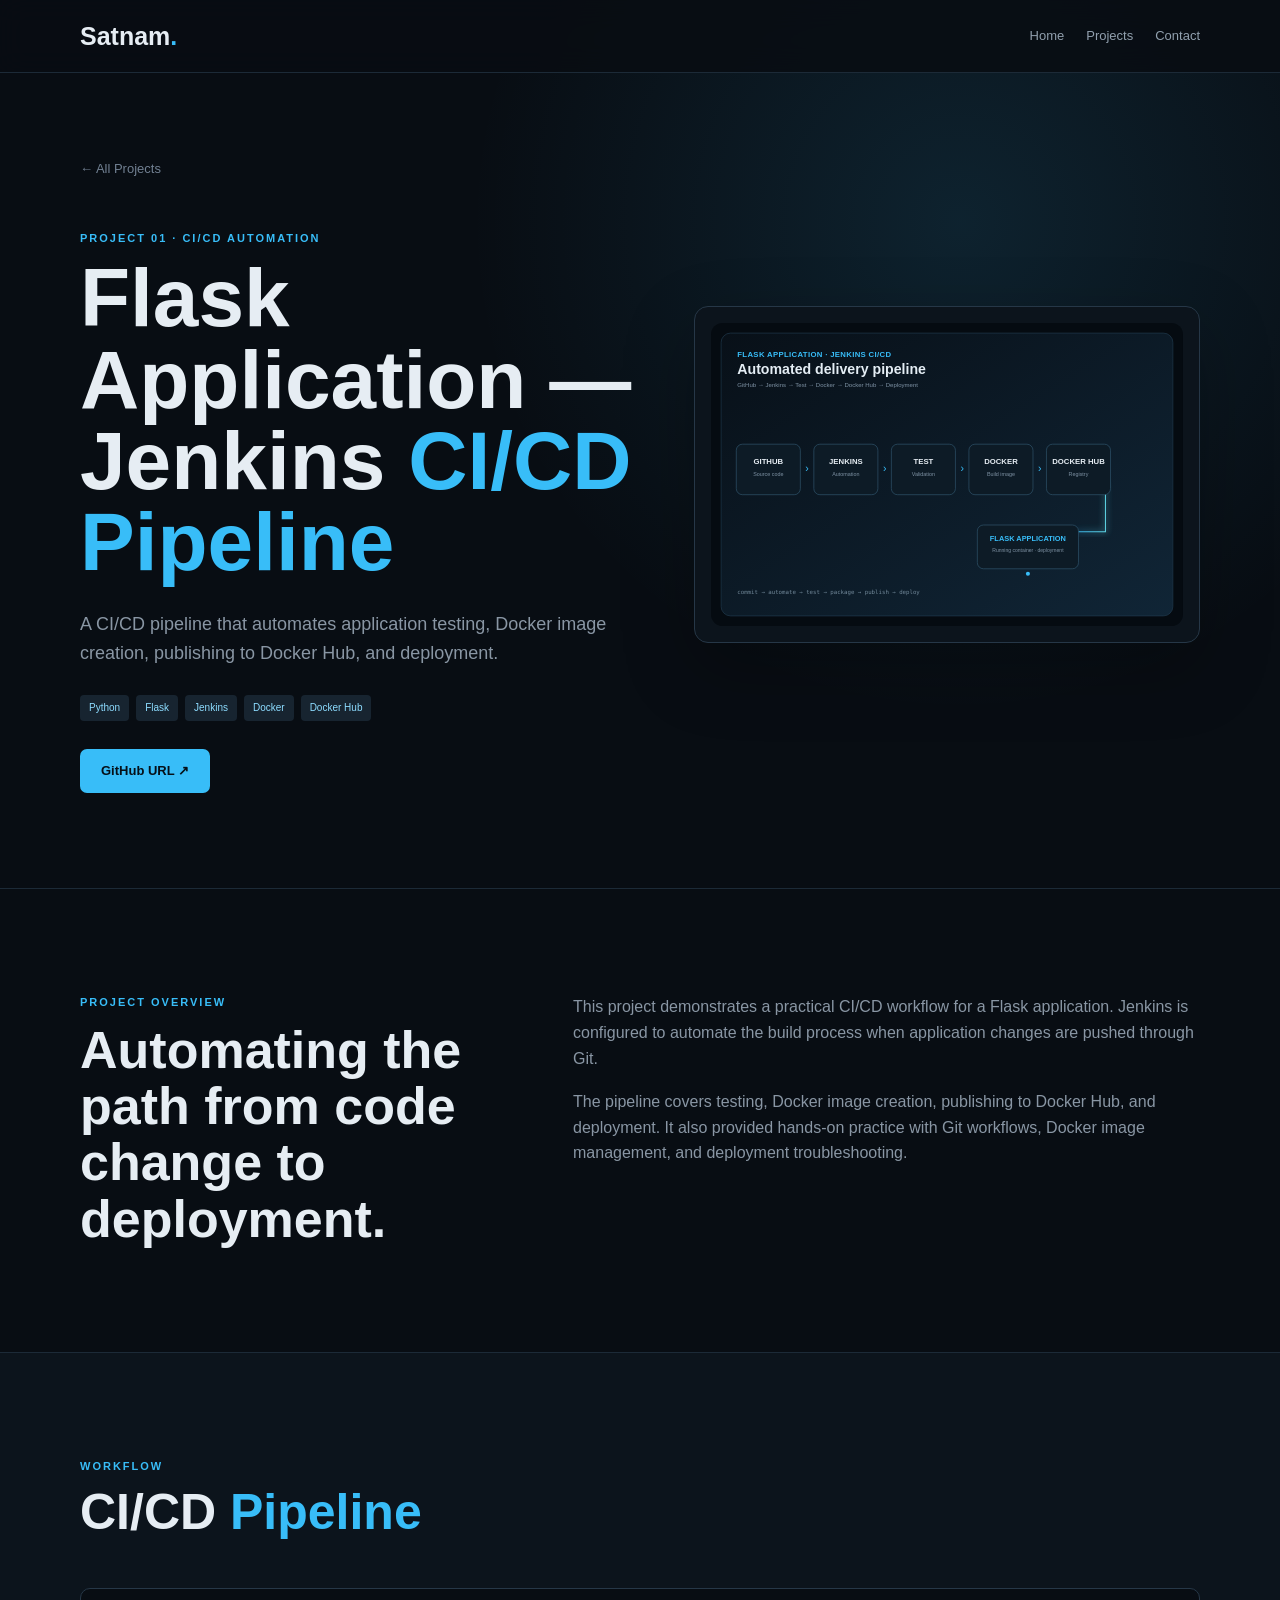
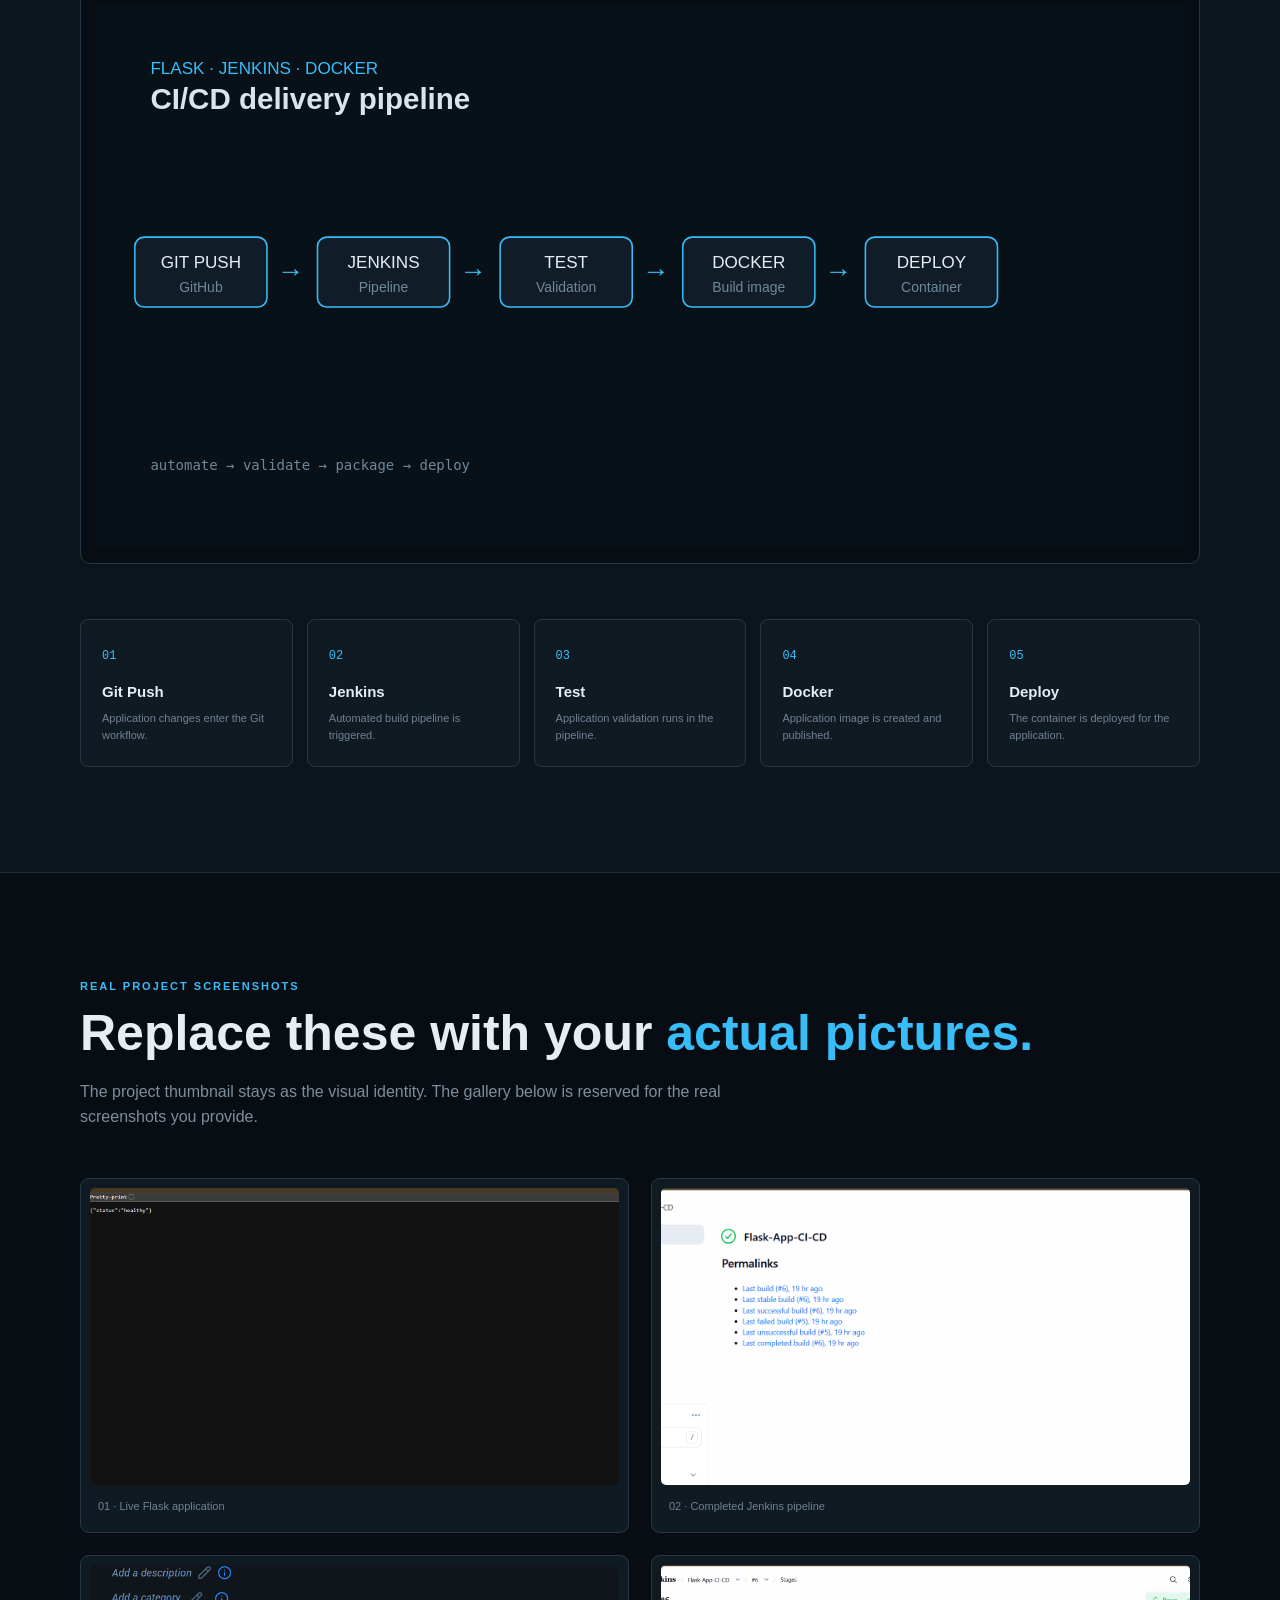
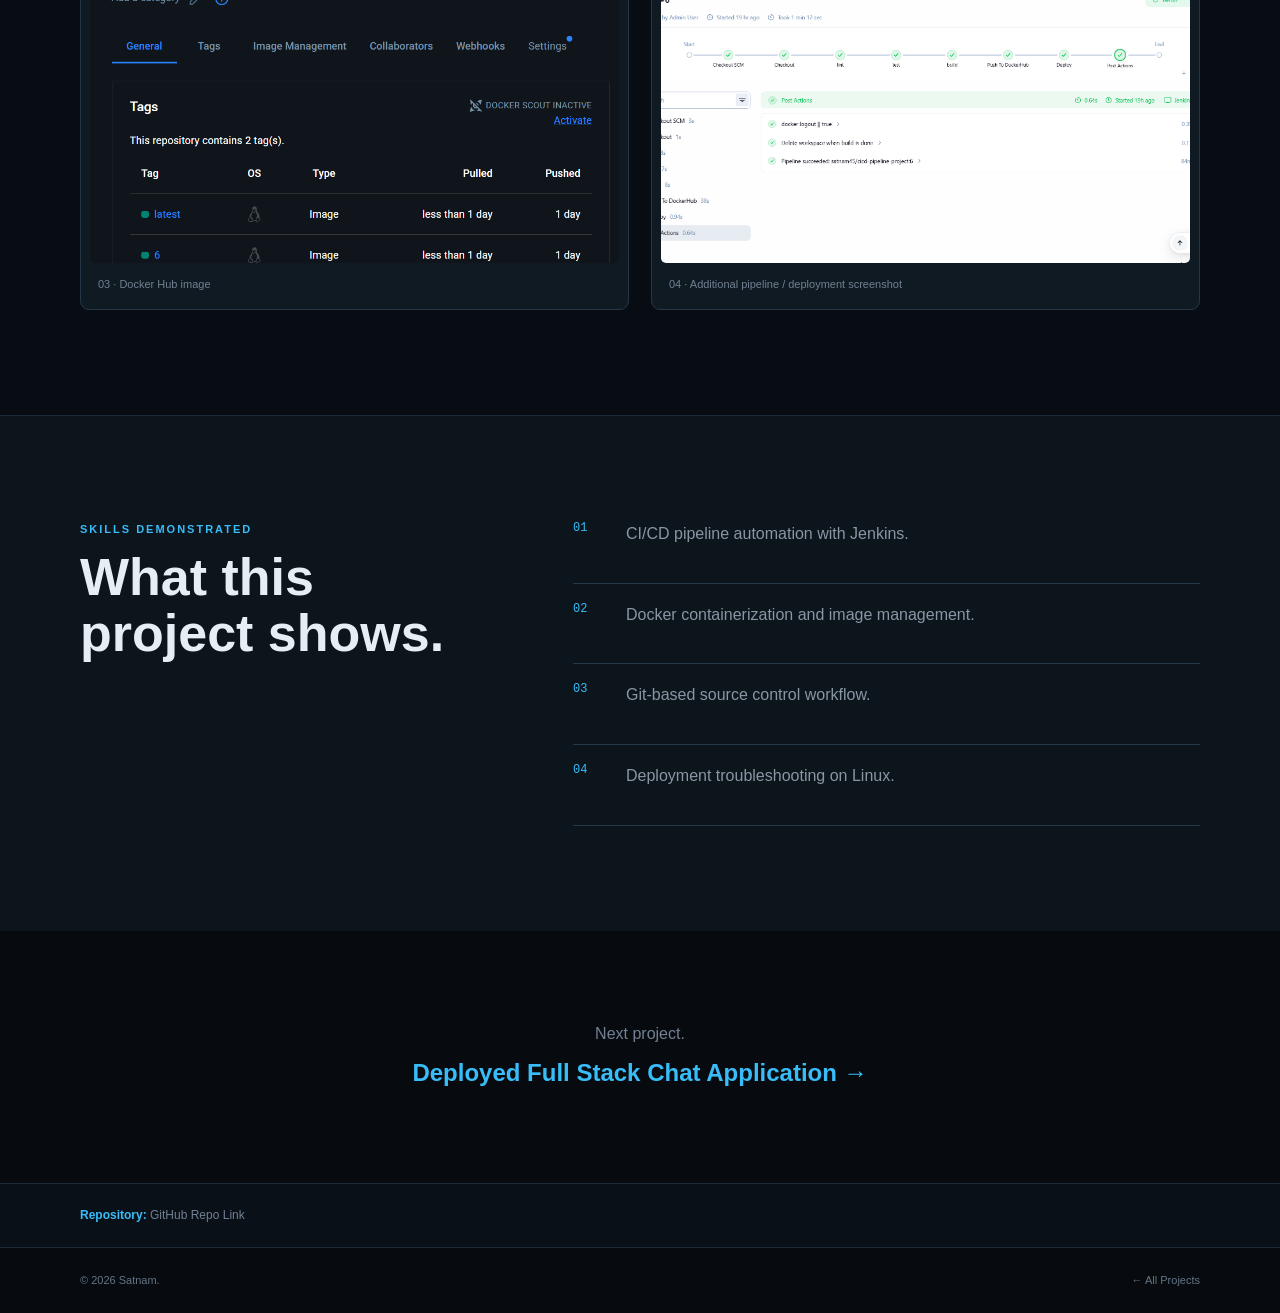
==== projects/flask-jenkins-cicd.html @ 2a692511 "updating Portfolio" ====
<!DOCTYPE html>
<html lang="en"><head><meta charset="UTF-8"><meta name="viewport" content="width=device-width, initial-scale=1.0"><meta name="description" content="Flask Application Jenkins CI/CD Pipeline case study by Satnam."><title>Flask Jenkins CI/CD | Satnam</title><link rel="stylesheet" href="../style.css"><link rel="stylesheet" href="../projects.css"></head>
<body>
<header class="navbar"><div class="container nav-container"><a href="../index.html" class="logo">Satnam<span>.</span></a><nav class="nav-links"><a href="../index.html">Home</a><a href="../projects.html">Projects</a><a href="../index.html#contact">Contact</a></nav><button class="menu-btn" id="menuBtn">☰</button></div></header>
<main>
<section class="project-detail-hero"><div class="container project-hero-grid"><div><a href="../projects.html" class="back-projects">← All Projects</a><p class="project-label">PROJECT 01 · CI/CD AUTOMATION</p><h1>Flask Application — Jenkins <span>CI/CD Pipeline</span></h1><p class="project-detail-intro">A CI/CD pipeline that automates application testing, Docker image creation, publishing to Docker Hub, and deployment.</p><div class="showcase-stack"><span>Python</span><span>Flask</span><span>Jenkins</span><span>Docker</span><span>Docker Hub</span></div><div class="project-actions"><a href="https://github.com/satnamgrover/flask-jenkins-cicd-pipeline.git" class="btn btn-primary">GitHub URL ↗</a></div></div><div class="detail-thumbnail"><img src="../assets/projects/flask-cicd/thumbnail.svg" alt="Flask Jenkins CI/CD project thumbnail"></div></div></section>
<section class="project-detail-section"><div class="container"><div class="detail-grid"><div><p class="section-label">PROJECT OVERVIEW</p><h2>Automating the path from code change to deployment.</h2></div><div><p>This project demonstrates a practical CI/CD workflow for a Flask application. Jenkins is configured to automate the build process when application changes are pushed through Git.</p><p>The pipeline covers testing, Docker image creation, publishing to Docker Hub, and deployment. It also provided hands-on practice with Git workflows, Docker image management, and deployment troubleshooting.</p></div></div></div></section>
<section class="project-detail-section section-dark"><div class="container"><div class="section-heading"><p class="section-label">WORKFLOW</p><h2>CI/CD <span>Pipeline</span></h2></div><div class="architecture-image"><img src="../assets/projects/flask-cicd/pipeline.svg" alt="Flask Jenkins CI/CD pipeline"></div><div class="workflow"><div><strong>01</strong><h3>Git Push</h3><p>Application changes enter the Git workflow.</p></div><div><strong>02</strong><h3>Jenkins</h3><p>Automated build pipeline is triggered.</p></div><div><strong>03</strong><h3>Test</h3><p>Application validation runs in the pipeline.</p></div><div><strong>04</strong><h3>Docker</h3><p>Application image is created and published.</p></div><div><strong>05</strong><h3>Deploy</h3><p>The container is deployed for the application.</p></div></div></div></section>
<section class="project-detail-section"><div class="container"><div class="section-heading"><p class="section-label">REAL PROJECT SCREENSHOTS</p><h2>Replace these with your <span>actual pictures.</span></h2><p class="section-intro">The project thumbnail stays as the visual identity. The gallery below is reserved for the real screenshots you provide.</p></div><div class="project-gallery"><figure><img src="../assets/projects/flask-cicd/Applicatoin.png" alt="Flask application screenshot placeholder"><figcaption>01 · Live Flask application</figcaption></figure><figure><img src="../assets/projects/flask-cicd/jenkins.png" alt="Jenkins pipeline screenshot placeholder"><figcaption>02 · Completed Jenkins pipeline</figcaption></figure><figure><img src="../assets/projects/flask-cicd/Docker.png" alt="Docker Hub screenshot placeholder"><figcaption>03 · Docker Hub image</figcaption></figure><figure><img src="../assets/projects/flask-cicd/pic.png" alt="Flask CI/CD screenshot placeholder"><figcaption>04 · Additional pipeline / deployment screenshot</figcaption></figure></div></div></section>
<section class="project-detail-section section-dark"><div class="container"><div class="detail-grid"><div><p class="section-label">SKILLS DEMONSTRATED</p><h2>What this project shows.</h2></div><div class="learning-list"><div><span>01</span><p>CI/CD pipeline automation with Jenkins.</p></div><div><span>02</span><p>Docker containerization and image management.</p></div><div><span>03</span><p>Git-based source control workflow.</p></div><div><span>04</span><p>Deployment troubleshooting on Linux.</p></div></div></div></div></section>
<section class="project-next"><div class="container"><p>Next project.</p><a href="full-stack-chat-kubernetes.html">Deployed Full Stack Chat Application →</a></div></section>
<section id="repository" class="repo-note"><div class="container"><strong>Repository:</strong><a href="https://github.com/satnamgrover/flask-jenkins-cicd-pipeline.git"> GitHub Repo Link</a></div></section>
</main><footer><div class="container footer-content"><p>© 2026 Satnam.</p><a href="../projects.html">← All Projects</a></div></footer><script src="../script.js"></script></body></html>
---- style.css ----
*{margin:0;padding:0;box-sizing:border-box}html{scroll-behavior:smooth}body{font-family:Inter,Arial,Helvetica,sans-serif;background:#080d13;color:#e6edf3;line-height:1.6}a{text-decoration:none;color:inherit}.container{width:min(1120px,90%);margin:auto}.navbar{position:fixed;top:0;left:0;width:100%;z-index:1000;background:rgba(8,13,19,.88);backdrop-filter:blur(14px);border-bottom:1px solid #1c2a37}.nav-container{height:72px;display:flex;align-items:center;justify-content:space-between}.logo{font-size:25px;font-weight:800}.logo span,.section-heading h2 span,.hero h1 span,.contact-content h2 span{color:#38bdf8}.nav-links{display:flex;gap:22px}.nav-links a{color:#91a0ae;font-size:13px;transition:.25s}.nav-links a:hover{color:#38bdf8}.menu-btn{display:none;border:0;background:none;color:#fff;font-size:24px}.hero{min-height:100vh;display:flex;align-items:center;padding-top:100px;background:radial-gradient(circle at 80% 20%,rgba(56,189,248,.11),transparent 35%)}.hero-container{display:grid;grid-template-columns:1.1fr .9fr;gap:70px;align-items:center}.eyebrow{display:inline-flex;align-items:center;gap:8px;color:#38bdf8;font-size:13px;font-weight:700;margin-bottom:18px}.status-dot{width:8px;height:8px;background:#22c55e;border-radius:50%;box-shadow:0 0 12px #22c55e}.hero h1{font-size:clamp(48px,7vw,78px);line-height:1.03;margin-bottom:8px}.hero h2{font-size:clamp(25px,4vw,38px);color:#aab5c0;margin-bottom:18px}.hero-description{max-width:620px;color:#8996a4;font-size:17px;margin-bottom:28px}.hero-buttons{display:flex;gap:12px;flex-wrap:wrap}.btn{display:inline-block;padding:12px 21px;border-radius:7px;font-size:13px;font-weight:700;transition:.25s}.btn-primary{background:#38bdf8;color:#061018}.btn-primary:hover{transform:translateY(-2px);box-shadow:0 10px 30px rgba(56,189,248,.2)}.btn-secondary{border:1px solid #334455;color:#e6edf3}.btn-secondary:hover{border-color:#38bdf8;color:#38bdf8}.social-links,.contact-links{display:flex;gap:20px;margin-top:24px}.social-links a,.contact-links a{color:#788897;font-size:13px}.social-links a:hover,.contact-links a:hover{color:#38bdf8}.terminal{background:#0c141c;border:1px solid #263747;border-radius:10px;overflow:hidden;box-shadow:0 25px 70px rgba(0,0,0,.35)}.terminal-header{height:44px;display:flex;align-items:center;padding:0 14px;border-bottom:1px solid #263747}.terminal-dots{display:flex;gap:6px;margin-right:16px}.terminal-dots i{width:9px;height:9px;border-radius:50%;background:#536474}.terminal-header small{color:#718092}.terminal-body{padding:24px;font:13px/1.8 "Courier New",monospace}.terminal-body b{color:#4ade80}.muted{color:#8a99a8}.success{color:#4ade80}.cursor{display:inline-block;width:7px;height:14px;background:#38bdf8;vertical-align:middle;animation:blink 1s infinite}@keyframes blink{50%{opacity:0}}.section{padding:105px 0}.section-dark{background:#0c141c}.section-heading{margin-bottom:48px}.section-label,.project-label{color:#38bdf8;font-size:11px;font-weight:800;letter-spacing:2px;margin-bottom:10px}.section-heading h2{font-size:clamp(32px,5vw,50px);line-height:1.1}.section-intro{max-width:720px;color:#7f8d9b;margin-top:18px}.about-content{display:grid;grid-template-columns:250px 1fr;gap:65px;align-items:center}.profile-placeholder{width:210px;height:210px;border-radius:50%;display:flex;align-items:center;justify-content:center;background:#101b25;border:1px solid #2a3b4b;color:#38bdf8;font-size:50px;font-weight:800}.about-text{max-width:720px}.about-text p{color:#8b99a7;margin-bottom:18px}.skills-grid{display:grid;grid-template-columns:repeat(5,1fr);gap:14px}.skill-card{padding:23px 17px;background:#101a23;border:1px solid #263747;border-radius:9px;transition:.25s}.skill-card:hover{transform:translateY(-5px);border-color:#38bdf8}.skill-icon{font-size:25px;margin-bottom:13px}.skill-card h3{font-size:16px;margin-bottom:7px}.skill-card p{font-size:12px;color:#7f8d9b}.pipeline{display:flex;align-items:center;justify-content:center;gap:10px;overflow-x:auto;padding:15px 0 30px}.pipeline-step{min-width:125px;padding:22px 14px;text-align:center;background:#101a23;border:1px solid #263747;border-radius:9px}.pipeline-step strong{display:block;color:#38bdf8;font:12px monospace;margin-bottom:8px}.pipeline-step h3{font-size:15px}.pipeline-step p{font-size:11px;color:#718092}.pipeline>b{color:#38bdf8}.architecture{max-width:900px;margin:auto}.architecture-layer{display:grid;grid-template-columns:48px 1fr auto;gap:22px;align-items:center;padding:23px;background:#101a23;border:1px solid #263747;border-radius:9px;transition:.25s}.architecture-layer:hover{border-color:#38bdf8}.architecture-layer>strong{width:40px;height:40px;display:flex;align-items:center;justify-content:center;border-radius:50%;background:#132333;color:#38bdf8;font-size:12px}.architecture-layer h3{font-size:16px}.architecture-layer p{font-size:12px;color:#718092}.chips,.project-tags,.showcase-stack{display:flex;gap:7px;flex-wrap:wrap}.chips span,.project-tags span,.showcase-stack span{padding:5px 9px;background:#172430;border-radius:4px;color:#8ddcff;font-size:10px}.architecture-line{height:25px;width:2px;margin:auto;background:#263747}.featured-projects{display:grid;gap:28px}.featured-project{display:grid;grid-template-columns:1.05fr .95fr;gap:40px;align-items:center;padding:25px;background:#0d161f;border:1px solid #263747;border-radius:12px;transition:.25s}.featured-project:hover{border-color:#38bdf8}.project-visual{position:relative;display:block;overflow:hidden;border-radius:8px;border:1px solid #263747;background:#080d13}.project-visual img{display:block;width:100%;aspect-ratio:16/9;object-fit:cover;transition:.4s}.featured-project:hover .project-visual img{transform:scale(1.025)}.visual-cta{position:absolute;right:14px;bottom:14px;padding:7px 10px;background:rgba(8,13,19,.85);border:1px solid #33495a;border-radius:5px;color:#8ddcff;font-size:10px}.featured-project-content h3{font-size:30px;line-height:1.15;margin:8px 0 14px}.featured-project-content>p:not(.project-label){color:#8996a4;margin-bottom:20px}.project-tags{margin-bottom:24px}.project-view-btn{display:inline-flex;gap:9px;color:#38bdf8;font-size:13px;font-weight:800}.project-view-btn:hover{gap:14px}.center{text-align:center;margin-top:38px}.education-card{display:flex;align-items:center;gap:28px;padding:28px;background:#101a23;border:1px solid #263747;border-radius:9px}.education-year{color:#38bdf8;font:700 18px monospace;min-width:80px}.education-card h3{margin-bottom:6px}.education-card p{color:#8996a4}.contact-section{text-align:center}.contact-content{max-width:720px}.contact-content{margin:auto}.contact-content h2{font-size:clamp(40px,6vw,60px);margin-bottom:18px}.contact-content>p:not(.section-label){color:#8996a4;margin-bottom:28px}.contact-links{justify-content:center}footer{border-top:1px solid #1c2a37;background:#070b10;padding:24px 0}.footer-content{display:flex;justify-content:space-between;align-items:center}.footer-content p,.footer-content a{color:#647484;font-size:11px}.footer-content a:hover{color:#38bdf8}.reveal{animation:rise .8s ease both}@keyframes rise{from{opacity:0;transform:translateY(18px)}to{opacity:1;transform:none}}@media(max-width:1000px){.hero-container{grid-template-columns:1fr}.hero-terminal{max-width:720px}.skills-grid{grid-template-columns:repeat(3,1fr)}.featured-project{grid-template-columns:1fr}.architecture-layer{grid-template-columns:45px 1fr}.chips{grid-column:2}.chips span{font-size:9px}}@media(max-width:700px){.nav-links{display:none;position:absolute;top:72px;left:0;width:100%;flex-direction:column;background:#080d13;border-bottom:1px solid #1c2a37}.nav-links.active{display:flex}.nav-links a{padding:13px 5%;border-bottom:1px solid #1c2a37}.menu-btn{display:block}.hero{padding-top:125px}.skills-grid{grid-template-columns:repeat(2,1fr)}.about-content{grid-template-columns:1fr}.profile-placeholder{width:175px;height:175px}.pipeline{justify-content:flex-start}.pipeline>b{display:none}.pipeline-step{min-width:120px}.architecture-layer{grid-template-columns:1fr}.chips{grid-column:auto}.education-card{flex-direction:column;align-items:flex-start}.contact-links{flex-direction:column;gap:10px}.footer-content{flex-direction:column;gap:8px;text-align:center}}@media(max-width:450px){.skills-grid{grid-template-columns:1fr}.hero-buttons{flex-direction:column}.hero-buttons .btn{text-align:center}}
---- projects.css ----
.projects-hero{min-height:62vh;display:flex;align-items:center;padding-top:110px;background:radial-gradient(circle at 70% 25%,rgba(56,189,248,.11),transparent 40%)}.projects-hero h1{max-width:900px;font-size:clamp(45px,7vw,78px);line-height:1.03;margin:12px 0 22px}.projects-hero h1 span{color:#38bdf8}.projects-hero p:not(.section-label){max-width:760px;color:#8996a4;font-size:17px}.projects-list{padding:70px 0}.project-showcase{position:relative;display:grid;grid-template-columns:1fr 1fr;gap:65px;align-items:center;padding:80px 0;border-top:1px solid #1c2a37}.project-showcase:last-child{border-bottom:1px solid #1c2a37}.showcase-number{position:absolute;top:18px;left:0;color:#182632;font-size:80px;font-weight:900;line-height:1}.showcase-content{position:relative;z-index:2}.showcase-content h2{font-size:clamp(32px,4vw,50px);line-height:1.08;margin:10px 0 17px}.showcase-description{color:#8996a4;max-width:590px;margin-bottom:22px}.showcase-stack{display:flex;gap:7px;flex-wrap:wrap;margin-bottom:27px}.showcase-stack span,.project-tags span{padding:5px 9px;background:#172430;border-radius:4px;color:#8ddcff;font-size:10px}.project-view-btn{display:inline-flex;gap:9px;color:#38bdf8;font-size:13px;font-weight:800}.project-view-btn:hover{gap:14px}.showcase-visual{position:relative;min-height:350px;display:flex;align-items:center;justify-content:center;padding:25px;background:#0c141c;border:1px solid #263747;border-radius:12px;overflow:hidden}.showcase-visual img{width:100%;display:block;border-radius:7px;transition:.4s}.showcase-visual:hover{border-color:#38bdf8}.showcase-visual:hover img{transform:scale(1.025)}.visual-cta{position:absolute;right:16px;bottom:16px;padding:7px 10px;background:rgba(8,13,19,.9);border:1px solid #33495a;border-radius:5px;color:#8ddcff;font-size:10px}.project-detail-hero{padding:155px 0 95px;background:radial-gradient(circle at 75% 25%,rgba(56,189,248,.12),transparent 42%)}.project-hero-grid{display:grid;grid-template-columns:1.05fr .95fr;gap:55px;align-items:center}.back-projects{display:inline-block;margin-bottom:50px;color:#718092;font-size:13px}.back-projects:hover{color:#38bdf8}.project-detail-hero h1{max-width:1000px;font-size:clamp(45px,7vw,82px);line-height:.99;margin:10px 0 28px}.project-detail-hero h1 span{color:#38bdf8}.project-detail-intro{max-width:760px;color:#8996a4;font-size:18px;margin-bottom:27px}.project-actions{margin-top:28px}.detail-thumbnail{padding:16px;background:#0c141c;border:1px solid #263747;border-radius:14px;box-shadow:0 25px 70px rgba(0,0,0,.25)}.detail-thumbnail img{display:block;width:100%;border-radius:8px}.project-detail-section{padding:105px 0;border-top:1px solid #1c2a37}.detail-grid{display:grid;grid-template-columns:.8fr 1.2fr;gap:75px;align-items:start}.detail-grid h2{font-size:clamp(31px,5vw,52px);line-height:1.08}.detail-grid>div:last-child p{color:#8996a4;margin-bottom:18px}.architecture-image{padding:15px;background:#080d13;border:1px solid #263747;border-radius:10px;margin-bottom:55px}.architecture-image img{display:block;width:100%;border-radius:6px}.workflow{display:grid;grid-template-columns:repeat(5,1fr);gap:14px}.workflow>div{padding:21px;background:#101a23;border:1px solid #263747;border-radius:8px}.workflow strong{color:#38bdf8;font:12px monospace}.workflow h3{font-size:15px;margin:13px 0 6px}.workflow p{color:#718092;font-size:11px}.project-gallery{display:grid;grid-template-columns:repeat(2,1fr);gap:22px}.project-gallery figure{margin:0;padding:9px;background:#101a23;border:1px solid #263747;border-radius:9px;transition:.25s}.project-gallery figure:hover{border-color:#38bdf8;transform:translateY(-4px)}.project-gallery img{display:block;width:100%;aspect-ratio:16/9;object-fit:cover;background:#080d13;border-radius:5px}.project-gallery figcaption{padding:13px 8px 7px;color:#718092;font-size:11px}.learning-list{display:flex;flex-direction:column;gap:18px}.learning-list>div{display:grid;grid-template-columns:40px 1fr;gap:13px;padding-bottom:18px;border-bottom:1px solid #263747}.learning-list span{color:#38bdf8;font:12px monospace}.learning-list p{color:#8996a4;margin:0}.repo-note{padding:22px 0;background:#091018;border-top:1px solid #1c2a37}.repo-note .container{color:#718092;font-size:12px}.repo-note strong{color:#38bdf8}.project-next{padding:90px 0;text-align:center;background:#070b10}.project-next p{color:#718092;margin-bottom:8px}.project-next a{color:#38bdf8;font-size:24px;font-weight:800}.project-next a:hover{color:#7dd3fc}@media(max-width:1000px){.project-hero-grid,.project-showcase,.detail-grid{grid-template-columns:1fr}.detail-thumbnail{max-width:760px}.workflow{grid-template-columns:repeat(2,1fr)}}@media(max-width:600px){.project-detail-hero{padding-top:130px}.project-gallery{grid-template-columns:1fr}.workflow{grid-template-columns:1fr}.project-detail-hero h1{font-size:49px}.showcase-visual{min-height:auto}}
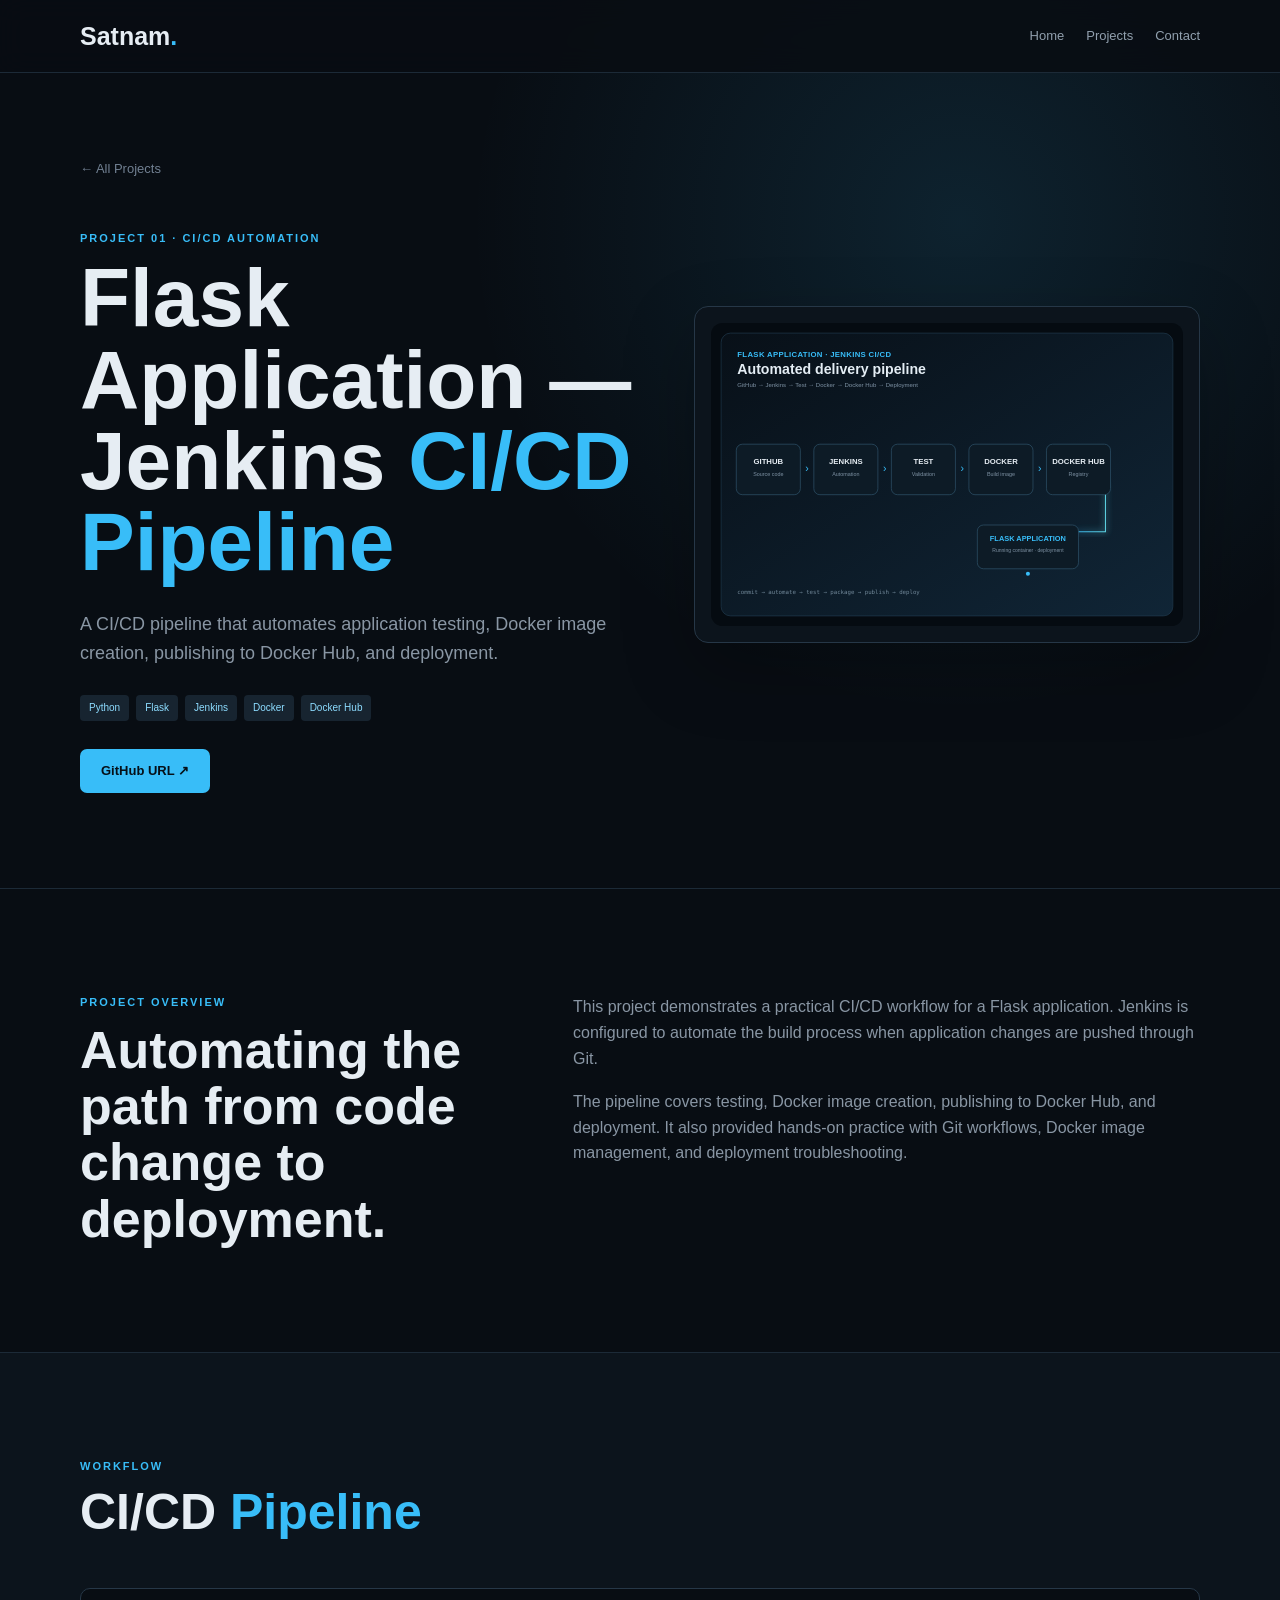
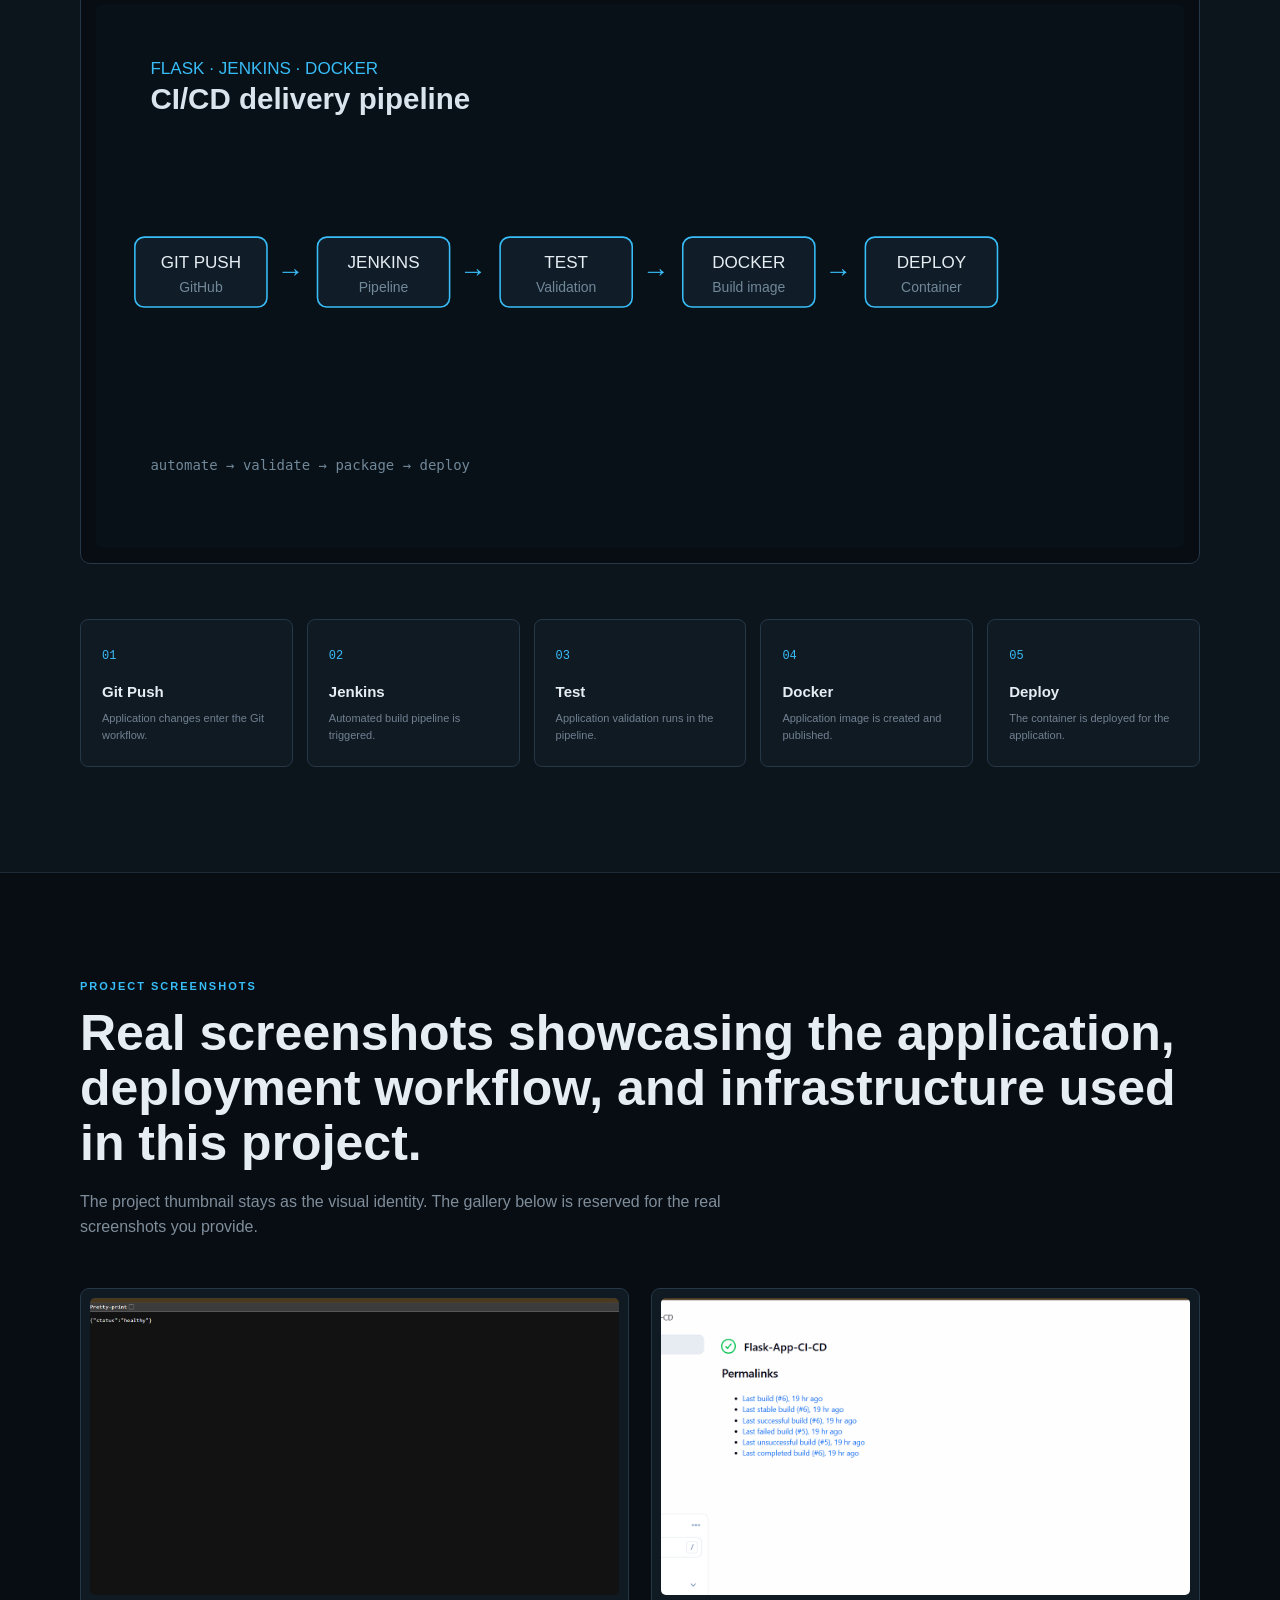
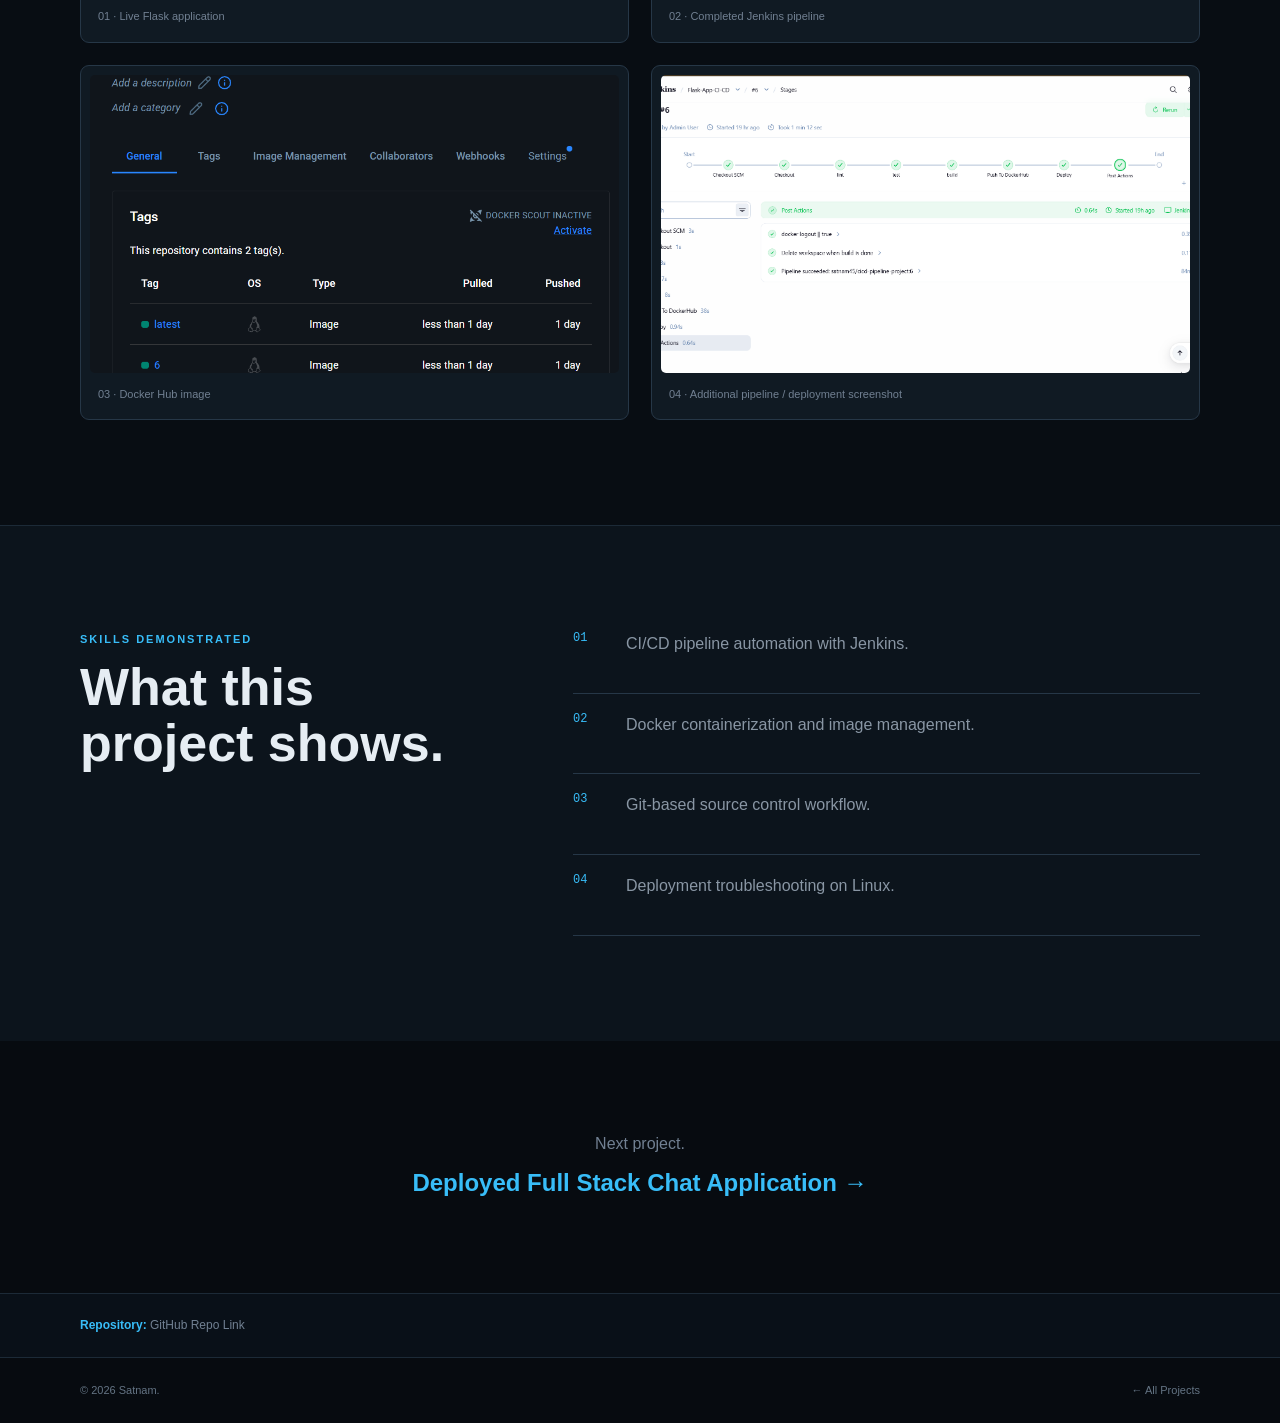
==== commit 29f613e2: "Revise project details and add screenshots section Updated project details and added real screenshot" ====
--- a/projects/flask-jenkins-cicd.html
+++ b/projects/flask-jenkins-cicd.html
@@ -6,7 +6,7 @@
 <section class="project-detail-hero"><div class="container project-hero-grid"><div><a href="../projects.html" class="back-projects">← All Projects</a><p class="project-label">PROJECT 01 · CI/CD AUTOMATION</p><h1>Flask Application — Jenkins <span>CI/CD Pipeline</span></h1><p class="project-detail-intro">A CI/CD pipeline that automates application testing, Docker image creation, publishing to Docker Hub, and deployment.</p><div class="showcase-stack"><span>Python</span><span>Flask</span><span>Jenkins</span><span>Docker</span><span>Docker Hub</span></div><div class="project-actions"><a href="https://github.com/satnamgrover/flask-jenkins-cicd-pipeline.git" class="btn btn-primary">GitHub URL ↗</a></div></div><div class="detail-thumbnail"><img src="../assets/projects/flask-cicd/thumbnail.svg" alt="Flask Jenkins CI/CD project thumbnail"></div></div></section>
 <section class="project-detail-section"><div class="container"><div class="detail-grid"><div><p class="section-label">PROJECT OVERVIEW</p><h2>Automating the path from code change to deployment.</h2></div><div><p>This project demonstrates a practical CI/CD workflow for a Flask application. Jenkins is configured to automate the build process when application changes are pushed through Git.</p><p>The pipeline covers testing, Docker image creation, publishing to Docker Hub, and deployment. It also provided hands-on practice with Git workflows, Docker image management, and deployment troubleshooting.</p></div></div></div></section>
 <section class="project-detail-section section-dark"><div class="container"><div class="section-heading"><p class="section-label">WORKFLOW</p><h2>CI/CD <span>Pipeline</span></h2></div><div class="architecture-image"><img src="../assets/projects/flask-cicd/pipeline.svg" alt="Flask Jenkins CI/CD pipeline"></div><div class="workflow"><div><strong>01</strong><h3>Git Push</h3><p>Application changes enter the Git workflow.</p></div><div><strong>02</strong><h3>Jenkins</h3><p>Automated build pipeline is triggered.</p></div><div><strong>03</strong><h3>Test</h3><p>Application validation runs in the pipeline.</p></div><div><strong>04</strong><h3>Docker</h3><p>Application image is created and published.</p></div><div><strong>05</strong><h3>Deploy</h3><p>The container is deployed for the application.</p></div></div></div></section>
-<section class="project-detail-section"><div class="container"><div class="section-heading"><p class="section-label">REAL PROJECT SCREENSHOTS</p><h2>Replace these with your <span>actual pictures.</span></h2><p class="section-intro">The project thumbnail stays as the visual identity. The gallery below is reserved for the real screenshots you provide.</p></div><div class="project-gallery"><figure><img src="../assets/projects/flask-cicd/Applicatoin.png" alt="Flask application screenshot placeholder"><figcaption>01 · Live Flask application</figcaption></figure><figure><img src="../assets/projects/flask-cicd/jenkins.png" alt="Jenkins pipeline screenshot placeholder"><figcaption>02 · Completed Jenkins pipeline</figcaption></figure><figure><img src="../assets/projects/flask-cicd/Docker.png" alt="Docker Hub screenshot placeholder"><figcaption>03 · Docker Hub image</figcaption></figure><figure><img src="../assets/projects/flask-cicd/pic.png" alt="Flask CI/CD screenshot placeholder"><figcaption>04 · Additional pipeline / deployment screenshot</figcaption></figure></div></div></section>
+<section class="project-detail-section"><div class="container"><div class="section-heading"><p class="section-label">PROJECT SCREENSHOTS</p><h2>Real screenshots showcasing the application, deployment workflow, and infrastructure used in this project.</h2><p class="section-intro">The project thumbnail stays as the visual identity. The gallery below is reserved for the real screenshots you provide.</p></div><div class="project-gallery"><figure><img src="../assets/projects/flask-cicd/Applicatoin.png" alt="Flask application screenshot placeholder"><figcaption>01 · Live Flask application</figcaption></figure><figure><img src="../assets/projects/flask-cicd/jenkins.png" alt="Jenkins pipeline screenshot placeholder"><figcaption>02 · Completed Jenkins pipeline</figcaption></figure><figure><img src="../assets/projects/flask-cicd/Docker.png" alt="Docker Hub screenshot placeholder"><figcaption>03 · Docker Hub image</figcaption></figure><figure><img src="../assets/projects/flask-cicd/pic.png" alt="Flask CI/CD screenshot placeholder"><figcaption>04 · Additional pipeline / deployment screenshot</figcaption></figure></div></div></section>
 <section class="project-detail-section section-dark"><div class="container"><div class="detail-grid"><div><p class="section-label">SKILLS DEMONSTRATED</p><h2>What this project shows.</h2></div><div class="learning-list"><div><span>01</span><p>CI/CD pipeline automation with Jenkins.</p></div><div><span>02</span><p>Docker containerization and image management.</p></div><div><span>03</span><p>Git-based source control workflow.</p></div><div><span>04</span><p>Deployment troubleshooting on Linux.</p></div></div></div></div></section>
 <section class="project-next"><div class="container"><p>Next project.</p><a href="full-stack-chat-kubernetes.html">Deployed Full Stack Chat Application →</a></div></section>
 <section id="repository" class="repo-note"><div class="container"><strong>Repository:</strong><a href="https://github.com/satnamgrover/flask-jenkins-cicd-pipeline.git"> GitHub Repo Link</a></div></section>
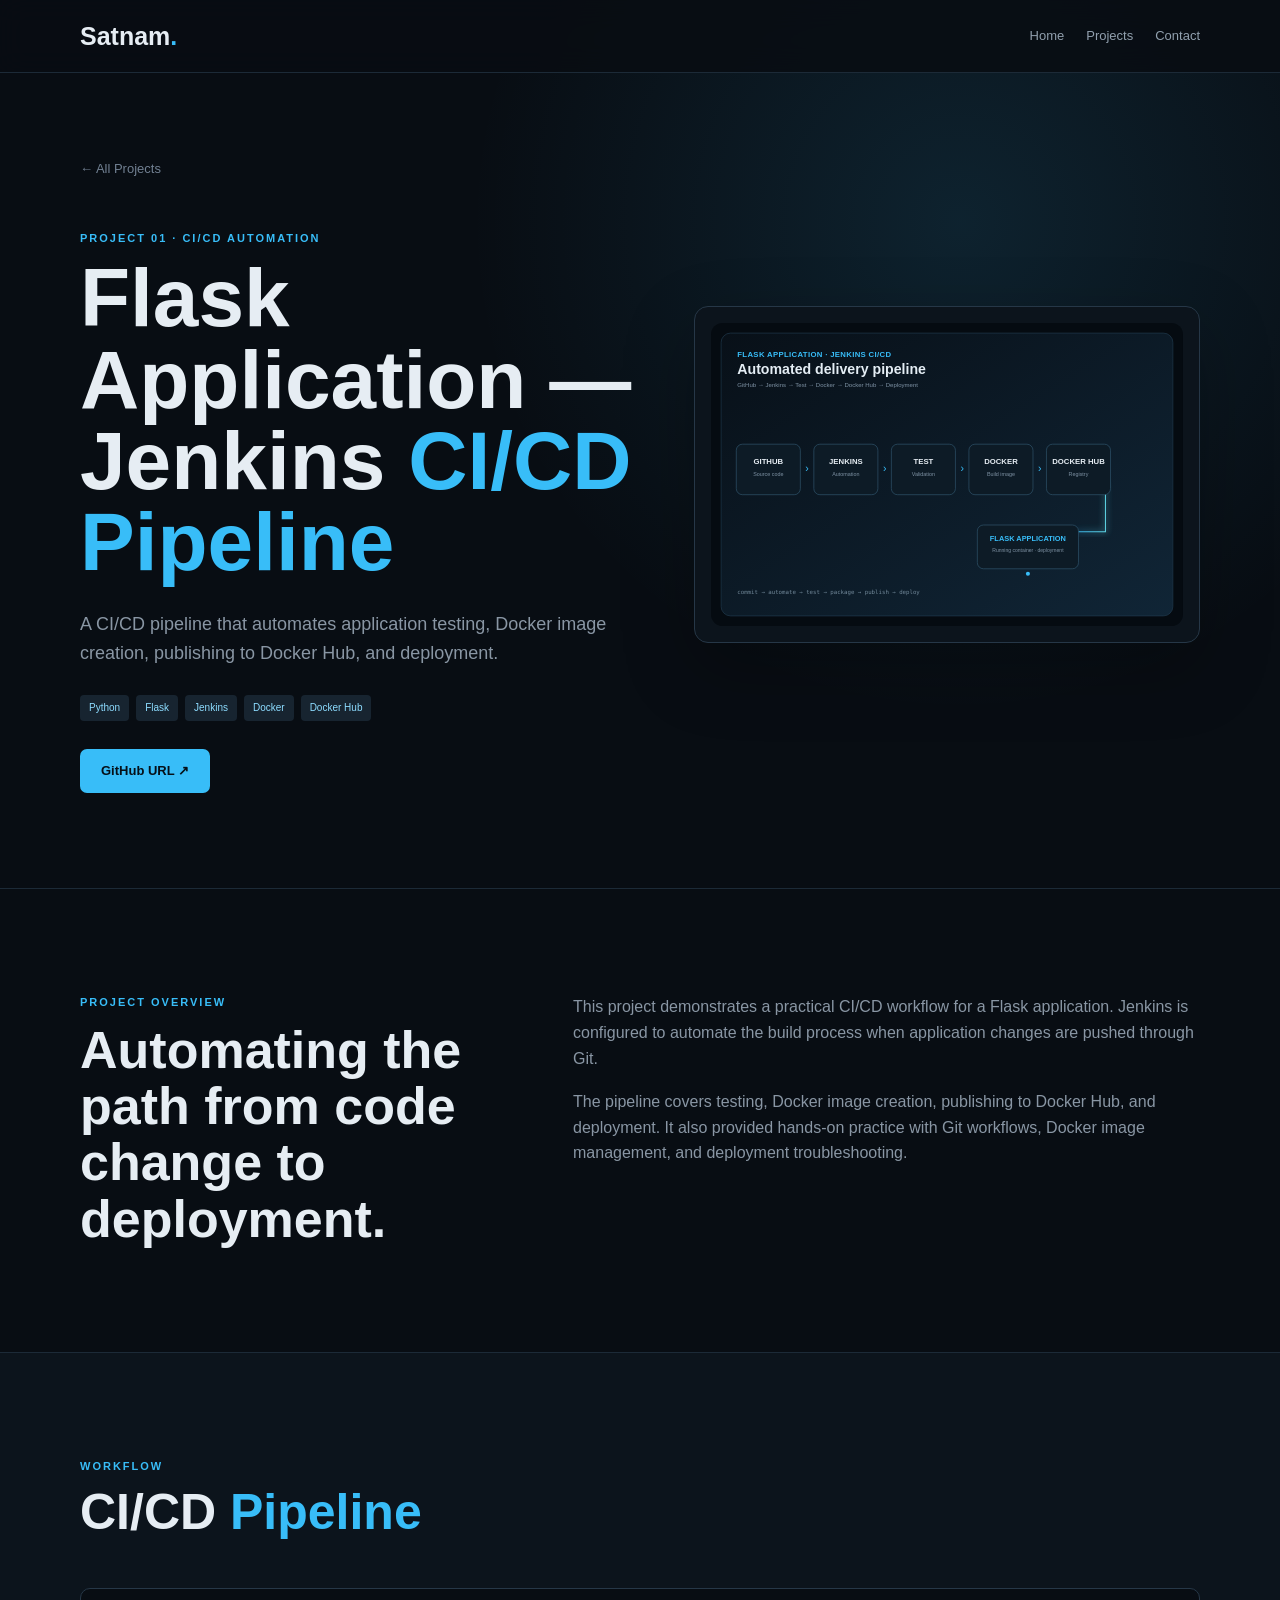
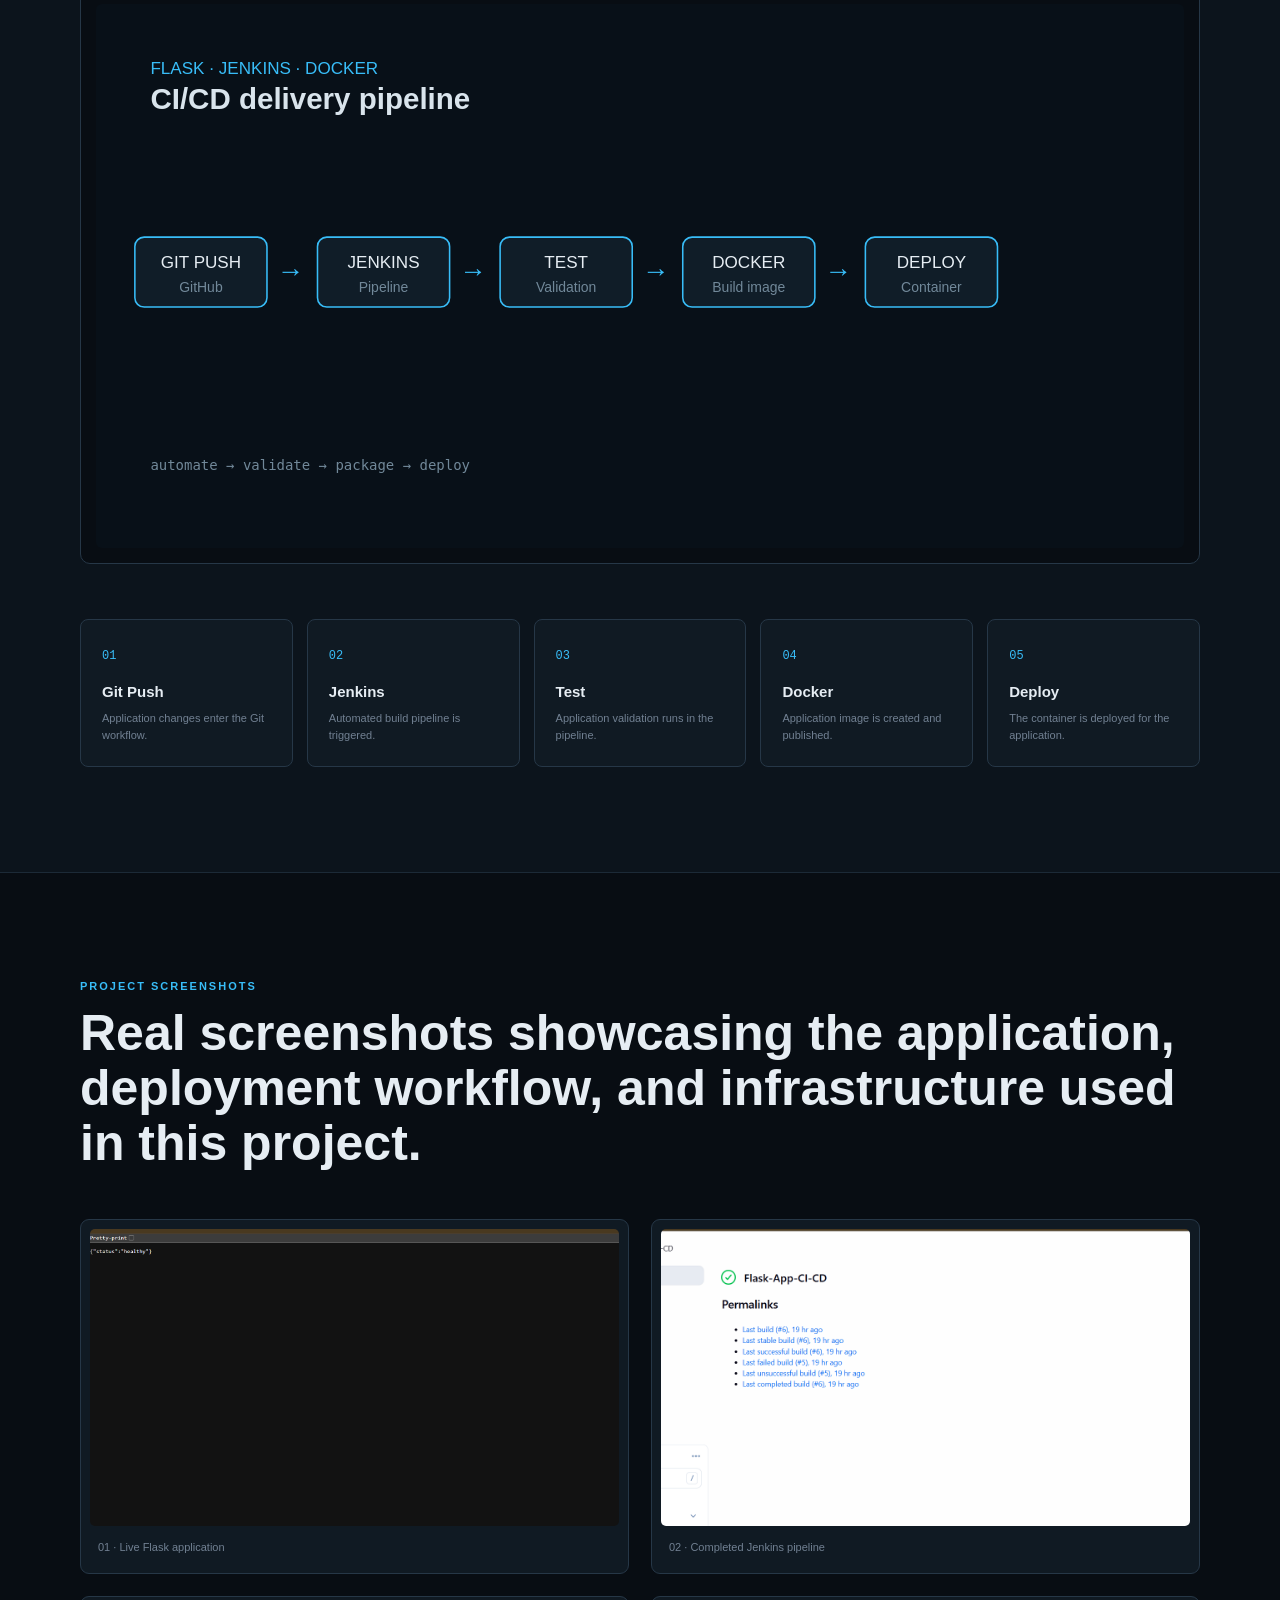
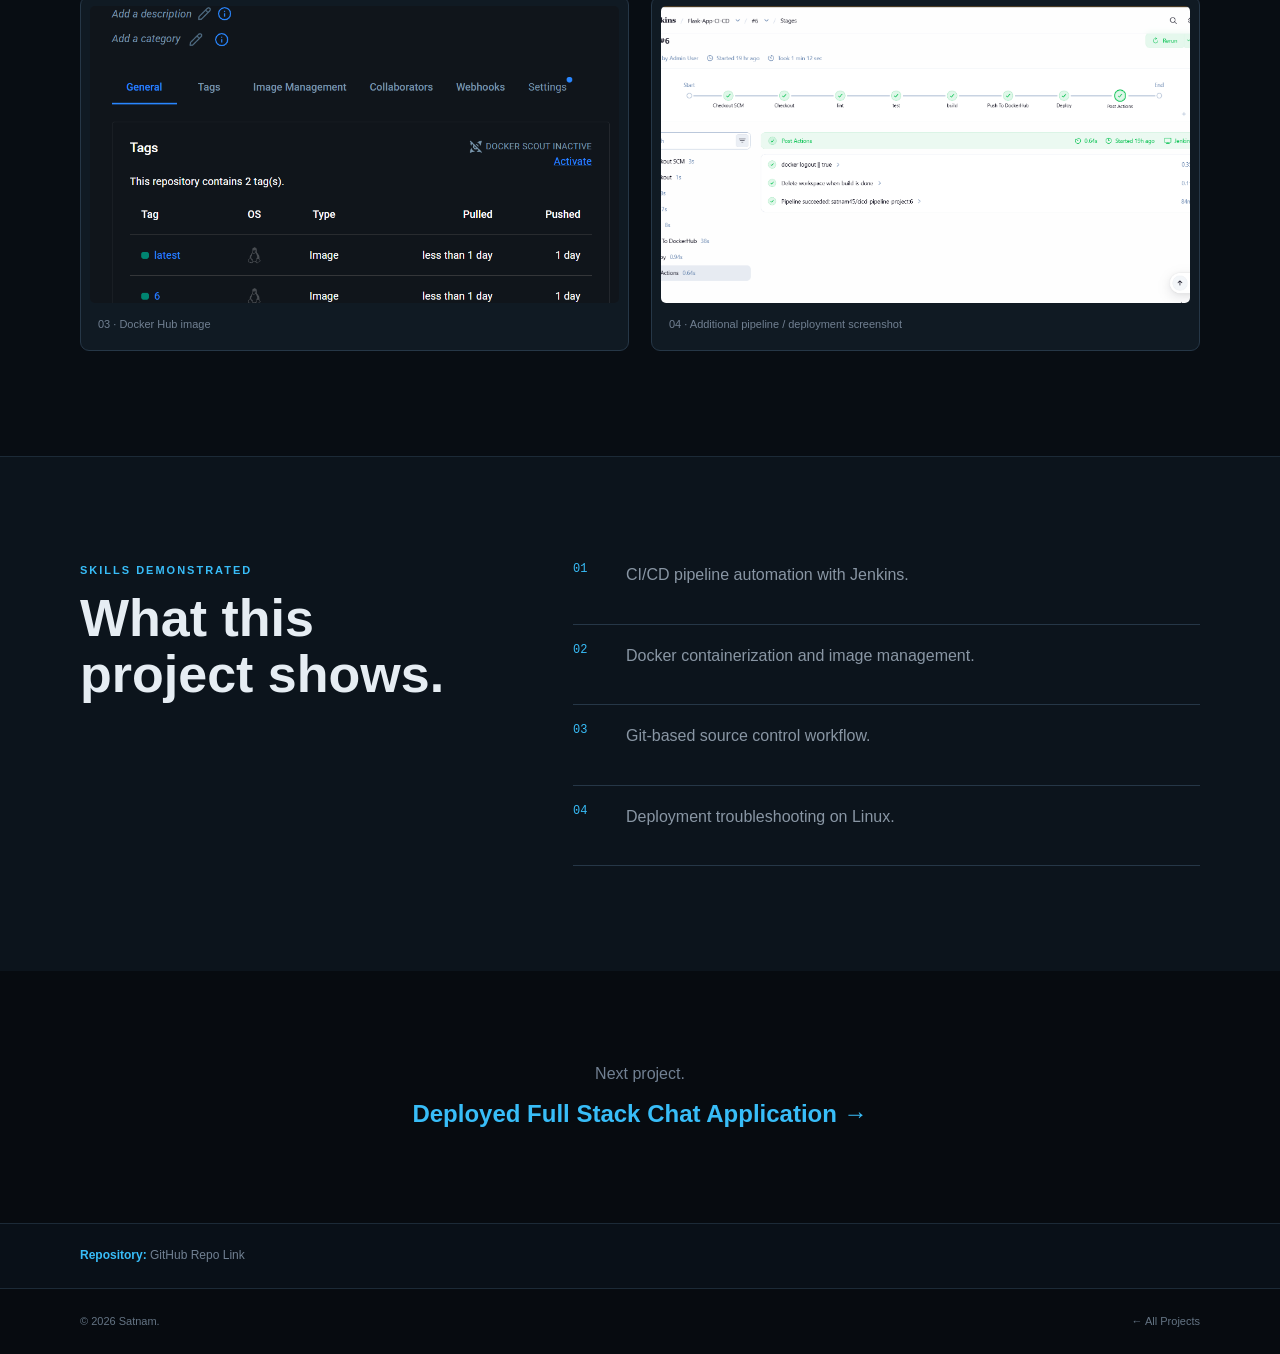
==== commit 081cc81e: "Add project screenshots section to HTML Added a new section for project screenshots, showcasing the " ====
--- a/projects/flask-jenkins-cicd.html
+++ b/projects/flask-jenkins-cicd.html
@@ -6,7 +6,7 @@
 <section class="project-detail-hero"><div class="container project-hero-grid"><div><a href="../projects.html" class="back-projects">← All Projects</a><p class="project-label">PROJECT 01 · CI/CD AUTOMATION</p><h1>Flask Application — Jenkins <span>CI/CD Pipeline</span></h1><p class="project-detail-intro">A CI/CD pipeline that automates application testing, Docker image creation, publishing to Docker Hub, and deployment.</p><div class="showcase-stack"><span>Python</span><span>Flask</span><span>Jenkins</span><span>Docker</span><span>Docker Hub</span></div><div class="project-actions"><a href="https://github.com/satnamgrover/flask-jenkins-cicd-pipeline.git" class="btn btn-primary">GitHub URL ↗</a></div></div><div class="detail-thumbnail"><img src="../assets/projects/flask-cicd/thumbnail.svg" alt="Flask Jenkins CI/CD project thumbnail"></div></div></section>
 <section class="project-detail-section"><div class="container"><div class="detail-grid"><div><p class="section-label">PROJECT OVERVIEW</p><h2>Automating the path from code change to deployment.</h2></div><div><p>This project demonstrates a practical CI/CD workflow for a Flask application. Jenkins is configured to automate the build process when application changes are pushed through Git.</p><p>The pipeline covers testing, Docker image creation, publishing to Docker Hub, and deployment. It also provided hands-on practice with Git workflows, Docker image management, and deployment troubleshooting.</p></div></div></div></section>
 <section class="project-detail-section section-dark"><div class="container"><div class="section-heading"><p class="section-label">WORKFLOW</p><h2>CI/CD <span>Pipeline</span></h2></div><div class="architecture-image"><img src="../assets/projects/flask-cicd/pipeline.svg" alt="Flask Jenkins CI/CD pipeline"></div><div class="workflow"><div><strong>01</strong><h3>Git Push</h3><p>Application changes enter the Git workflow.</p></div><div><strong>02</strong><h3>Jenkins</h3><p>Automated build pipeline is triggered.</p></div><div><strong>03</strong><h3>Test</h3><p>Application validation runs in the pipeline.</p></div><div><strong>04</strong><h3>Docker</h3><p>Application image is created and published.</p></div><div><strong>05</strong><h3>Deploy</h3><p>The container is deployed for the application.</p></div></div></div></section>
-<section class="project-detail-section"><div class="container"><div class="section-heading"><p class="section-label">PROJECT SCREENSHOTS</p><h2>Real screenshots showcasing the application, deployment workflow, and infrastructure used in this project.</h2><p class="section-intro">The project thumbnail stays as the visual identity. The gallery below is reserved for the real screenshots you provide.</p></div><div class="project-gallery"><figure><img src="../assets/projects/flask-cicd/Applicatoin.png" alt="Flask application screenshot placeholder"><figcaption>01 · Live Flask application</figcaption></figure><figure><img src="../assets/projects/flask-cicd/jenkins.png" alt="Jenkins pipeline screenshot placeholder"><figcaption>02 · Completed Jenkins pipeline</figcaption></figure><figure><img src="../assets/projects/flask-cicd/Docker.png" alt="Docker Hub screenshot placeholder"><figcaption>03 · Docker Hub image</figcaption></figure><figure><img src="../assets/projects/flask-cicd/pic.png" alt="Flask CI/CD screenshot placeholder"><figcaption>04 · Additional pipeline / deployment screenshot</figcaption></figure></div></div></section>
+<section class="project-detail-section"><div class="container"><div class="section-heading"><p class="section-label">PROJECT SCREENSHOTS</p><h2>Real screenshots showcasing the application, deployment workflow, and infrastructure used in this project.</h2></div><div class="project-gallery"><figure><img src="../assets/projects/flask-cicd/Applicatoin.png" alt="Flask application screenshot placeholder"><figcaption>01 · Live Flask application</figcaption></figure><figure><img src="../assets/projects/flask-cicd/jenkins.png" alt="Jenkins pipeline screenshot placeholder"><figcaption>02 · Completed Jenkins pipeline</figcaption></figure><figure><img src="../assets/projects/flask-cicd/Docker.png" alt="Docker Hub screenshot placeholder"><figcaption>03 · Docker Hub image</figcaption></figure><figure><img src="../assets/projects/flask-cicd/pic.png" alt="Flask CI/CD screenshot placeholder"><figcaption>04 · Additional pipeline / deployment screenshot</figcaption></figure></div></div></section>
 <section class="project-detail-section section-dark"><div class="container"><div class="detail-grid"><div><p class="section-label">SKILLS DEMONSTRATED</p><h2>What this project shows.</h2></div><div class="learning-list"><div><span>01</span><p>CI/CD pipeline automation with Jenkins.</p></div><div><span>02</span><p>Docker containerization and image management.</p></div><div><span>03</span><p>Git-based source control workflow.</p></div><div><span>04</span><p>Deployment troubleshooting on Linux.</p></div></div></div></div></section>
 <section class="project-next"><div class="container"><p>Next project.</p><a href="full-stack-chat-kubernetes.html">Deployed Full Stack Chat Application →</a></div></section>
 <section id="repository" class="repo-note"><div class="container"><strong>Repository:</strong><a href="https://github.com/satnamgrover/flask-jenkins-cicd-pipeline.git"> GitHub Repo Link</a></div></section>
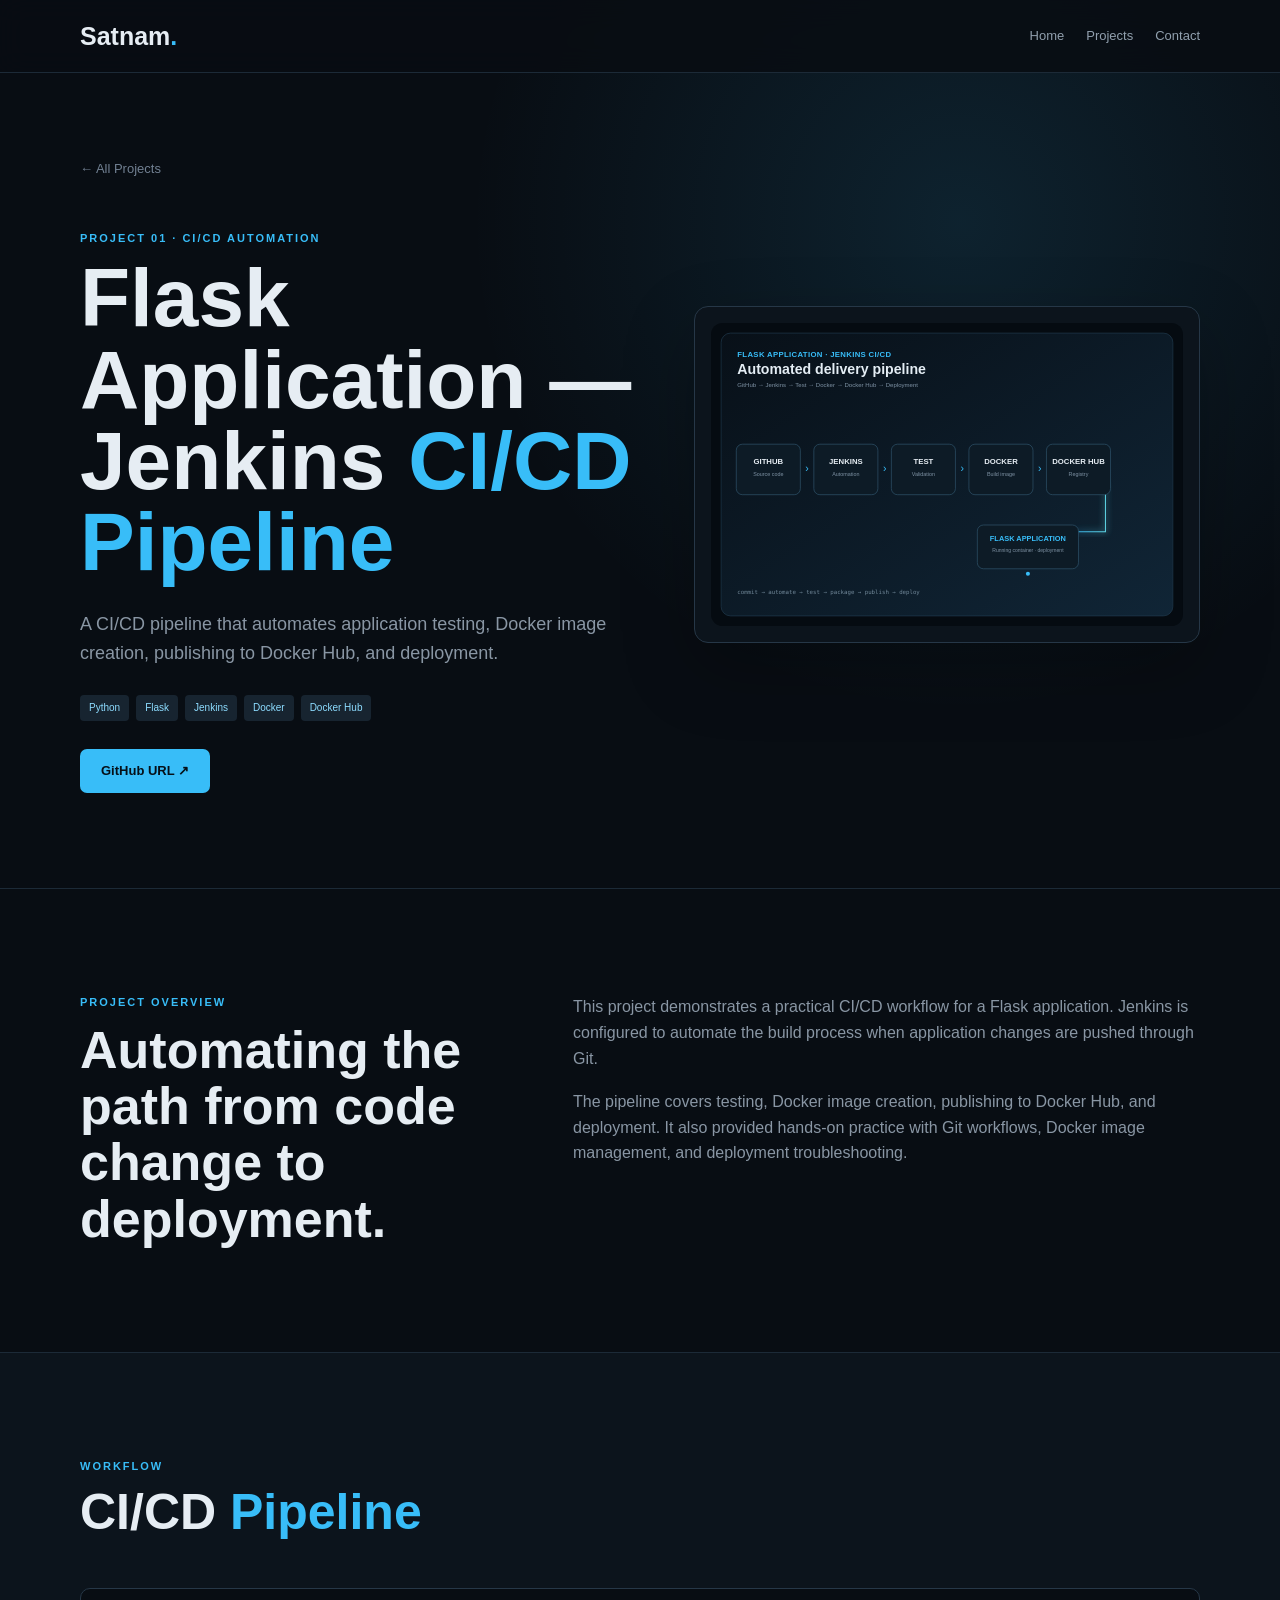
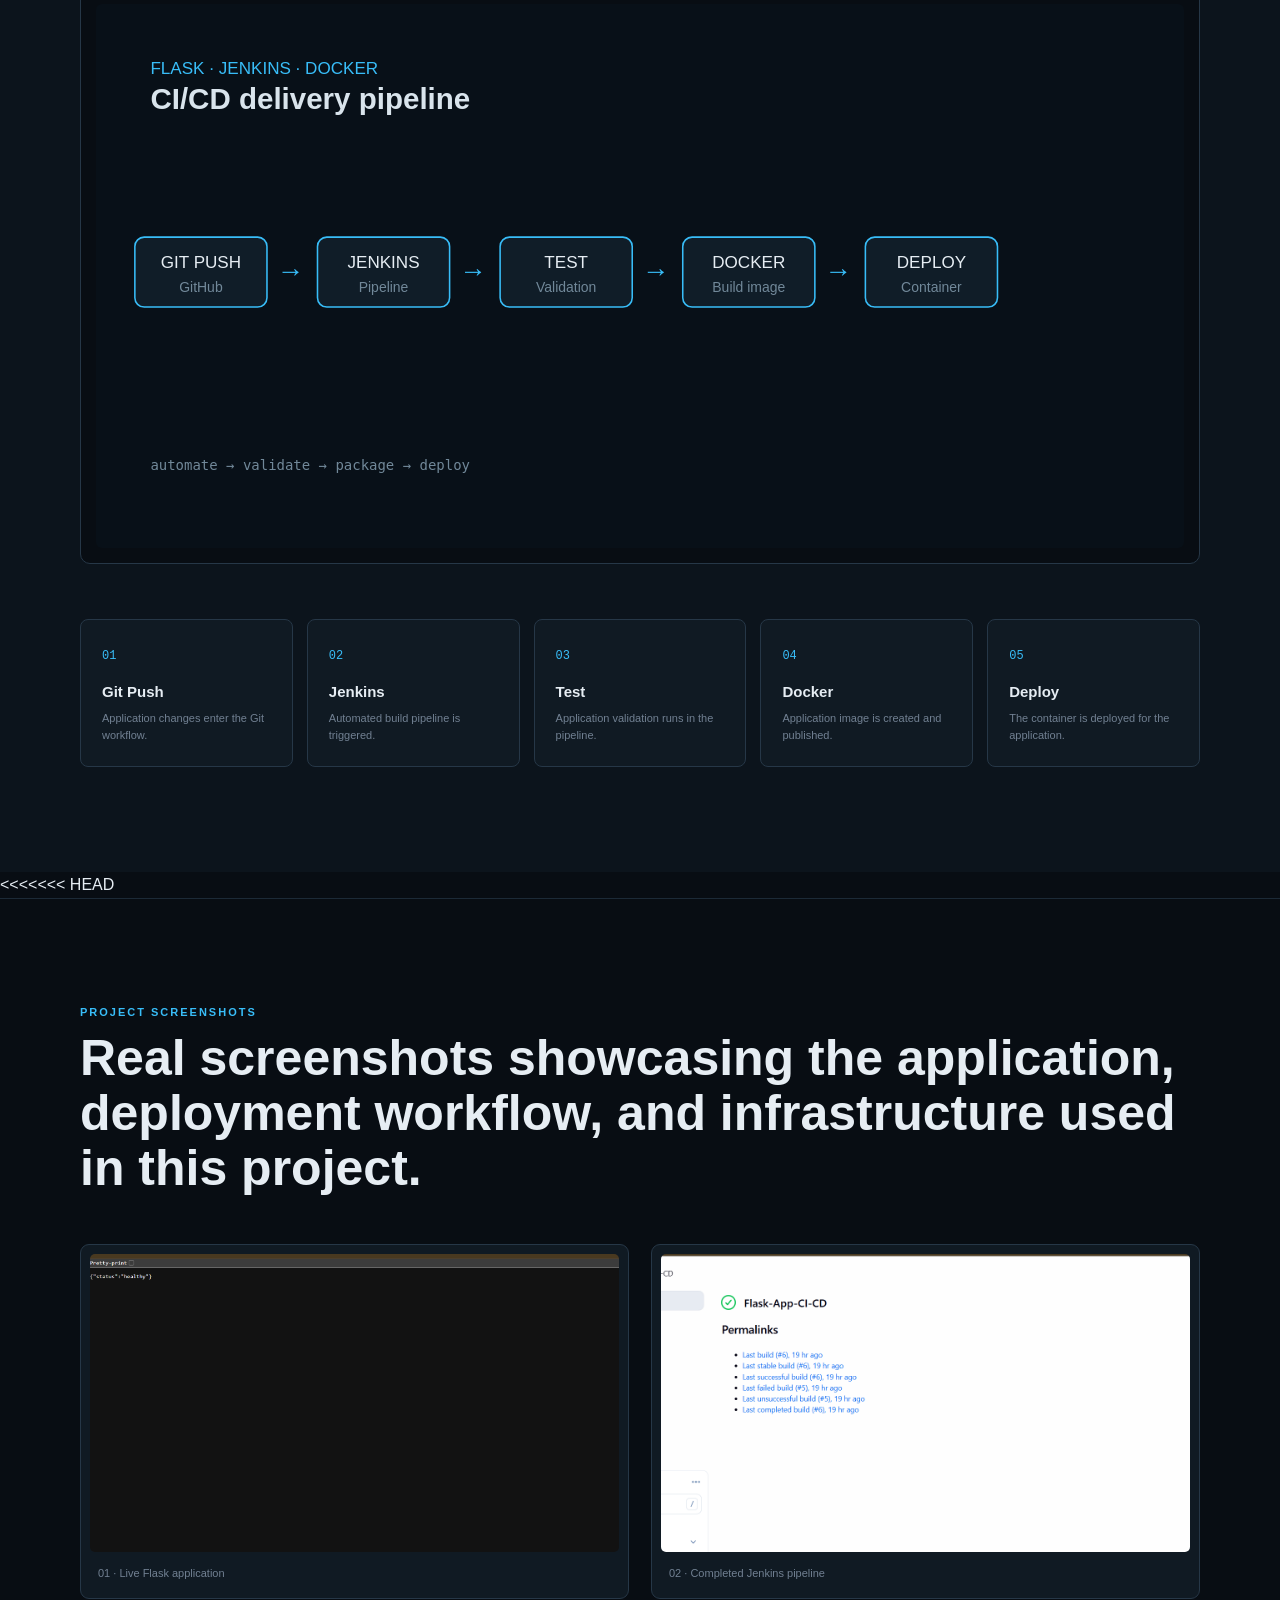
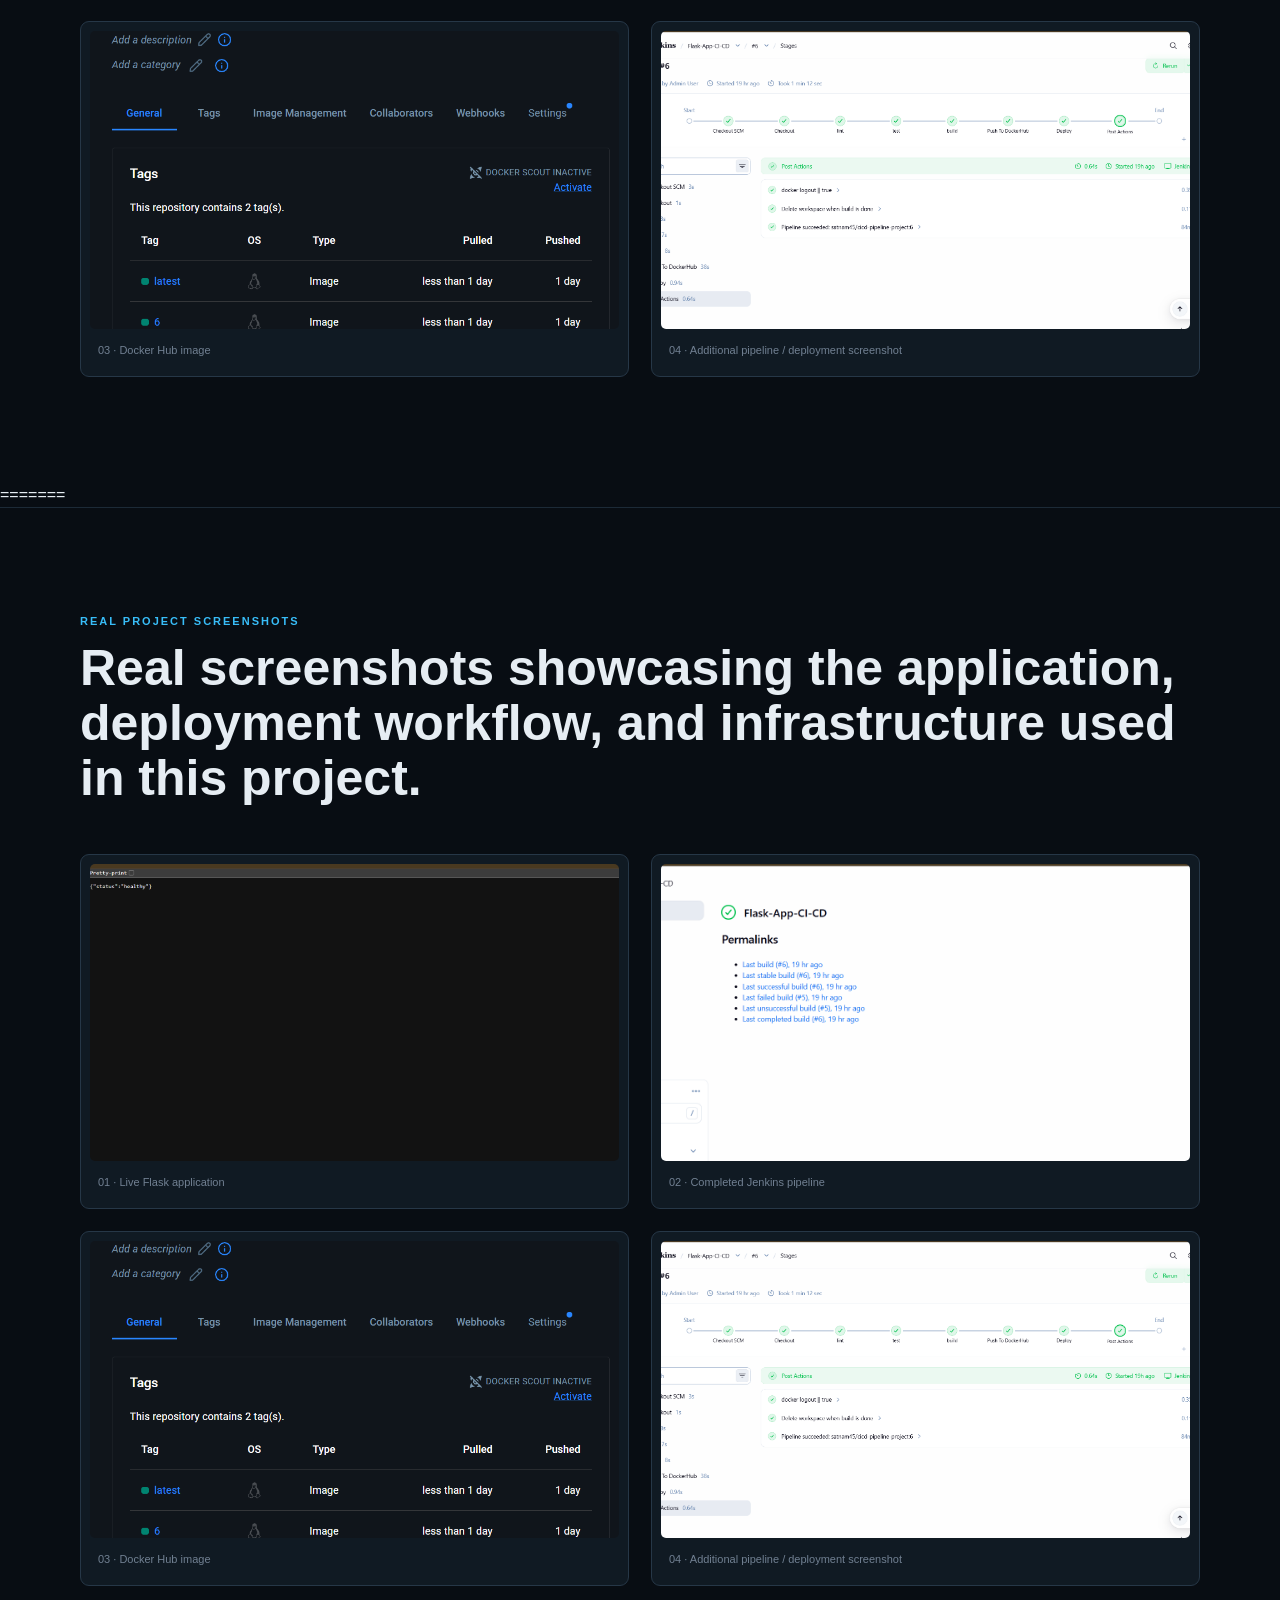
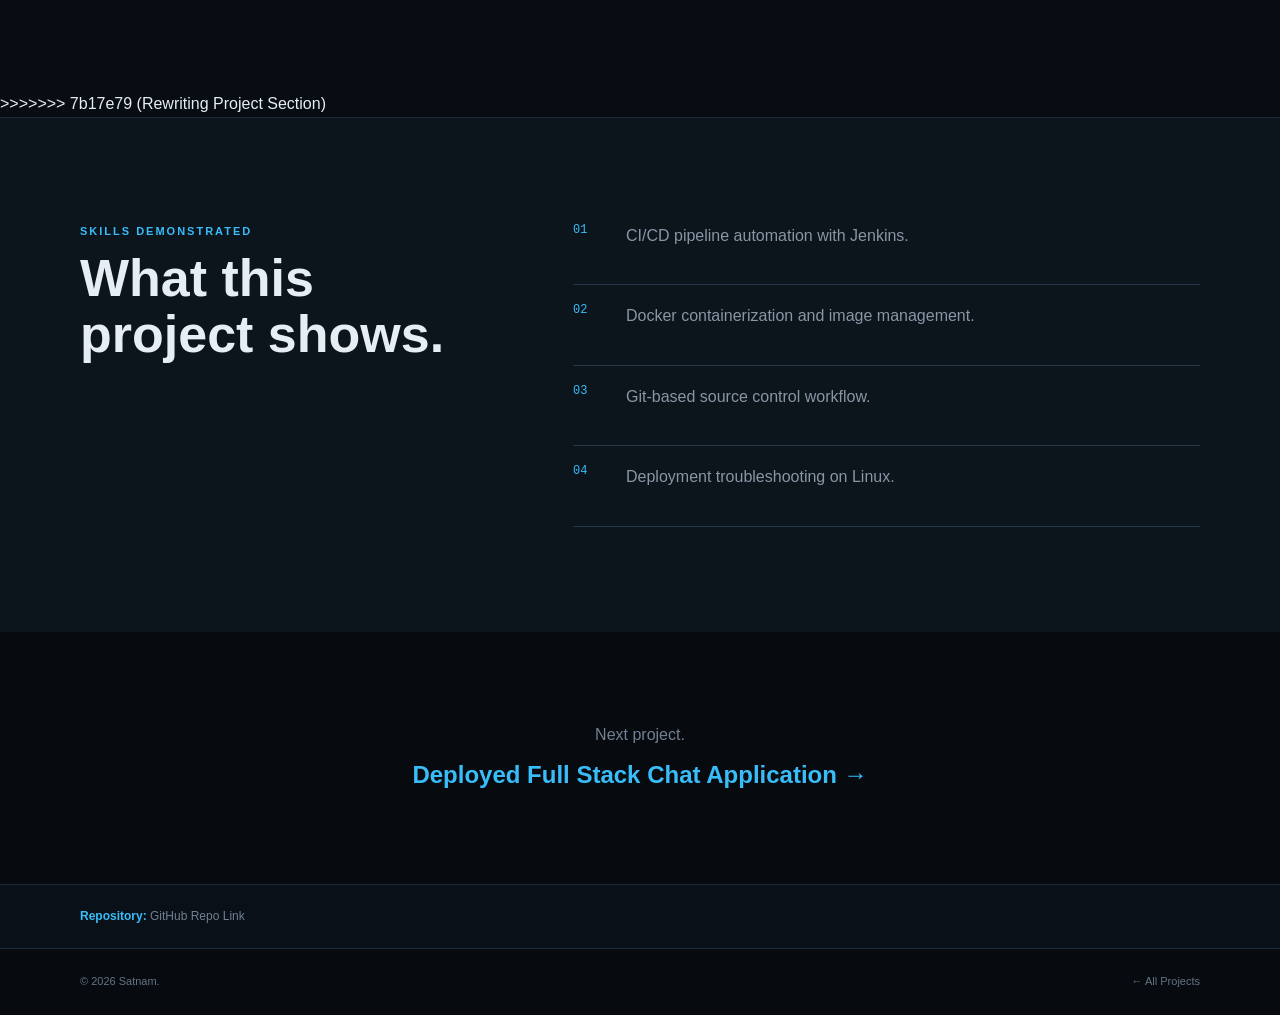
==== commit b31669cb: "Revised Projects Section" ====
--- a/projects/flask-jenkins-cicd.html
+++ b/projects/flask-jenkins-cicd.html
@@ -6,7 +6,11 @@
 <section class="project-detail-hero"><div class="container project-hero-grid"><div><a href="../projects.html" class="back-projects">← All Projects</a><p class="project-label">PROJECT 01 · CI/CD AUTOMATION</p><h1>Flask Application — Jenkins <span>CI/CD Pipeline</span></h1><p class="project-detail-intro">A CI/CD pipeline that automates application testing, Docker image creation, publishing to Docker Hub, and deployment.</p><div class="showcase-stack"><span>Python</span><span>Flask</span><span>Jenkins</span><span>Docker</span><span>Docker Hub</span></div><div class="project-actions"><a href="https://github.com/satnamgrover/flask-jenkins-cicd-pipeline.git" class="btn btn-primary">GitHub URL ↗</a></div></div><div class="detail-thumbnail"><img src="../assets/projects/flask-cicd/thumbnail.svg" alt="Flask Jenkins CI/CD project thumbnail"></div></div></section>
 <section class="project-detail-section"><div class="container"><div class="detail-grid"><div><p class="section-label">PROJECT OVERVIEW</p><h2>Automating the path from code change to deployment.</h2></div><div><p>This project demonstrates a practical CI/CD workflow for a Flask application. Jenkins is configured to automate the build process when application changes are pushed through Git.</p><p>The pipeline covers testing, Docker image creation, publishing to Docker Hub, and deployment. It also provided hands-on practice with Git workflows, Docker image management, and deployment troubleshooting.</p></div></div></div></section>
 <section class="project-detail-section section-dark"><div class="container"><div class="section-heading"><p class="section-label">WORKFLOW</p><h2>CI/CD <span>Pipeline</span></h2></div><div class="architecture-image"><img src="../assets/projects/flask-cicd/pipeline.svg" alt="Flask Jenkins CI/CD pipeline"></div><div class="workflow"><div><strong>01</strong><h3>Git Push</h3><p>Application changes enter the Git workflow.</p></div><div><strong>02</strong><h3>Jenkins</h3><p>Automated build pipeline is triggered.</p></div><div><strong>03</strong><h3>Test</h3><p>Application validation runs in the pipeline.</p></div><div><strong>04</strong><h3>Docker</h3><p>Application image is created and published.</p></div><div><strong>05</strong><h3>Deploy</h3><p>The container is deployed for the application.</p></div></div></div></section>
+<<<<<<< HEAD
 <section class="project-detail-section"><div class="container"><div class="section-heading"><p class="section-label">PROJECT SCREENSHOTS</p><h2>Real screenshots showcasing the application, deployment workflow, and infrastructure used in this project.</h2></div><div class="project-gallery"><figure><img src="../assets/projects/flask-cicd/Applicatoin.png" alt="Flask application screenshot placeholder"><figcaption>01 · Live Flask application</figcaption></figure><figure><img src="../assets/projects/flask-cicd/jenkins.png" alt="Jenkins pipeline screenshot placeholder"><figcaption>02 · Completed Jenkins pipeline</figcaption></figure><figure><img src="../assets/projects/flask-cicd/Docker.png" alt="Docker Hub screenshot placeholder"><figcaption>03 · Docker Hub image</figcaption></figure><figure><img src="../assets/projects/flask-cicd/pic.png" alt="Flask CI/CD screenshot placeholder"><figcaption>04 · Additional pipeline / deployment screenshot</figcaption></figure></div></div></section>
+=======
+<section class="project-detail-section"><div class="container"><div class="section-heading"><p class="section-label">REAL PROJECT SCREENSHOTS</p><h2>Real screenshots showcasing the application, deployment workflow, and infrastructure used in this project.</h2></div><div class="project-gallery"><figure><img src="../assets/projects/flask-cicd/Applicatoin.png" alt="Flask application screenshot placeholder"><figcaption>01 · Live Flask application</figcaption></figure><figure><img src="../assets/projects/flask-cicd/jenkins.png" alt="Jenkins pipeline screenshot placeholder"><figcaption>02 · Completed Jenkins pipeline</figcaption></figure><figure><img src="../assets/projects/flask-cicd/Docker.png" alt="Docker Hub screenshot placeholder"><figcaption>03 · Docker Hub image</figcaption></figure><figure><img src="../assets/projects/flask-cicd/pic.png" alt="Flask CI/CD screenshot placeholder"><figcaption>04 · Additional pipeline / deployment screenshot</figcaption></figure></div></div></section>
+>>>>>>> 7b17e79 (Rewriting Project Section)
 <section class="project-detail-section section-dark"><div class="container"><div class="detail-grid"><div><p class="section-label">SKILLS DEMONSTRATED</p><h2>What this project shows.</h2></div><div class="learning-list"><div><span>01</span><p>CI/CD pipeline automation with Jenkins.</p></div><div><span>02</span><p>Docker containerization and image management.</p></div><div><span>03</span><p>Git-based source control workflow.</p></div><div><span>04</span><p>Deployment troubleshooting on Linux.</p></div></div></div></div></section>
 <section class="project-next"><div class="container"><p>Next project.</p><a href="full-stack-chat-kubernetes.html">Deployed Full Stack Chat Application →</a></div></section>
 <section id="repository" class="repo-note"><div class="container"><strong>Repository:</strong><a href="https://github.com/satnamgrover/flask-jenkins-cicd-pipeline.git"> GitHub Repo Link</a></div></section>
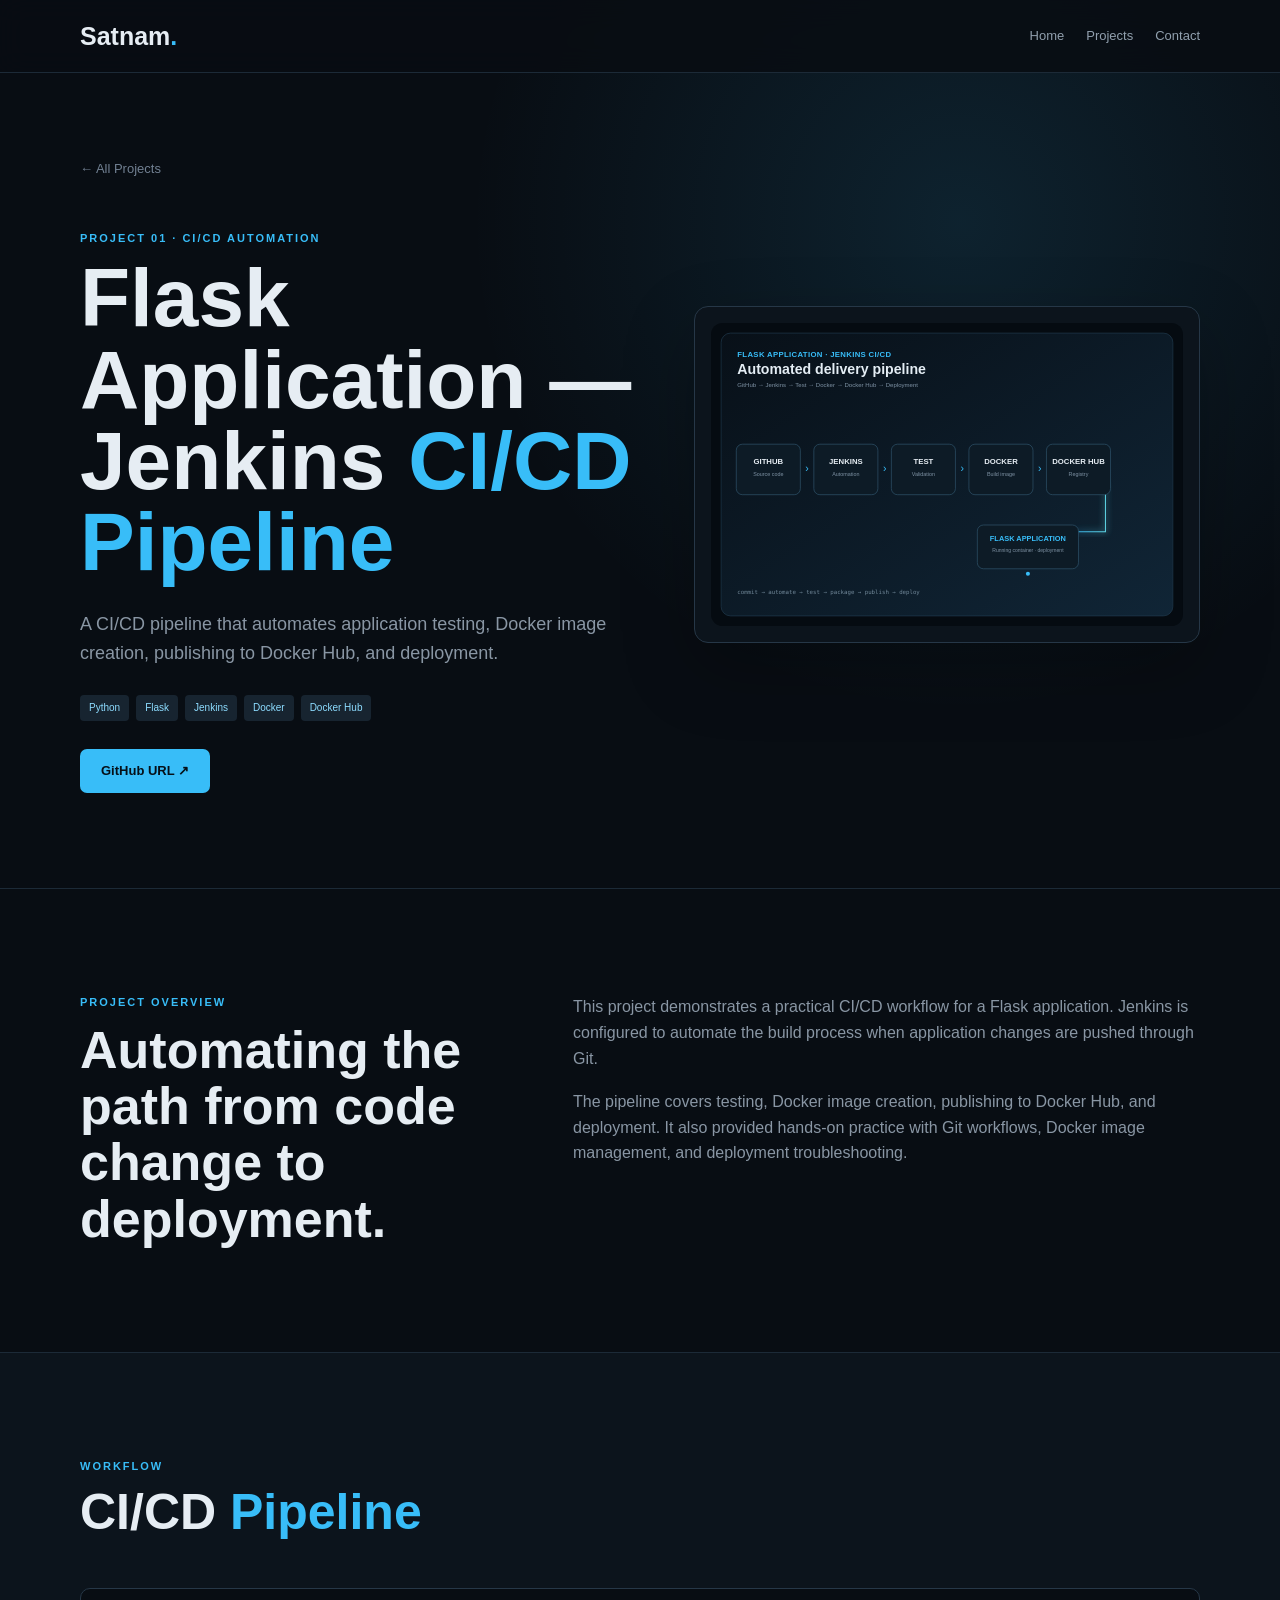
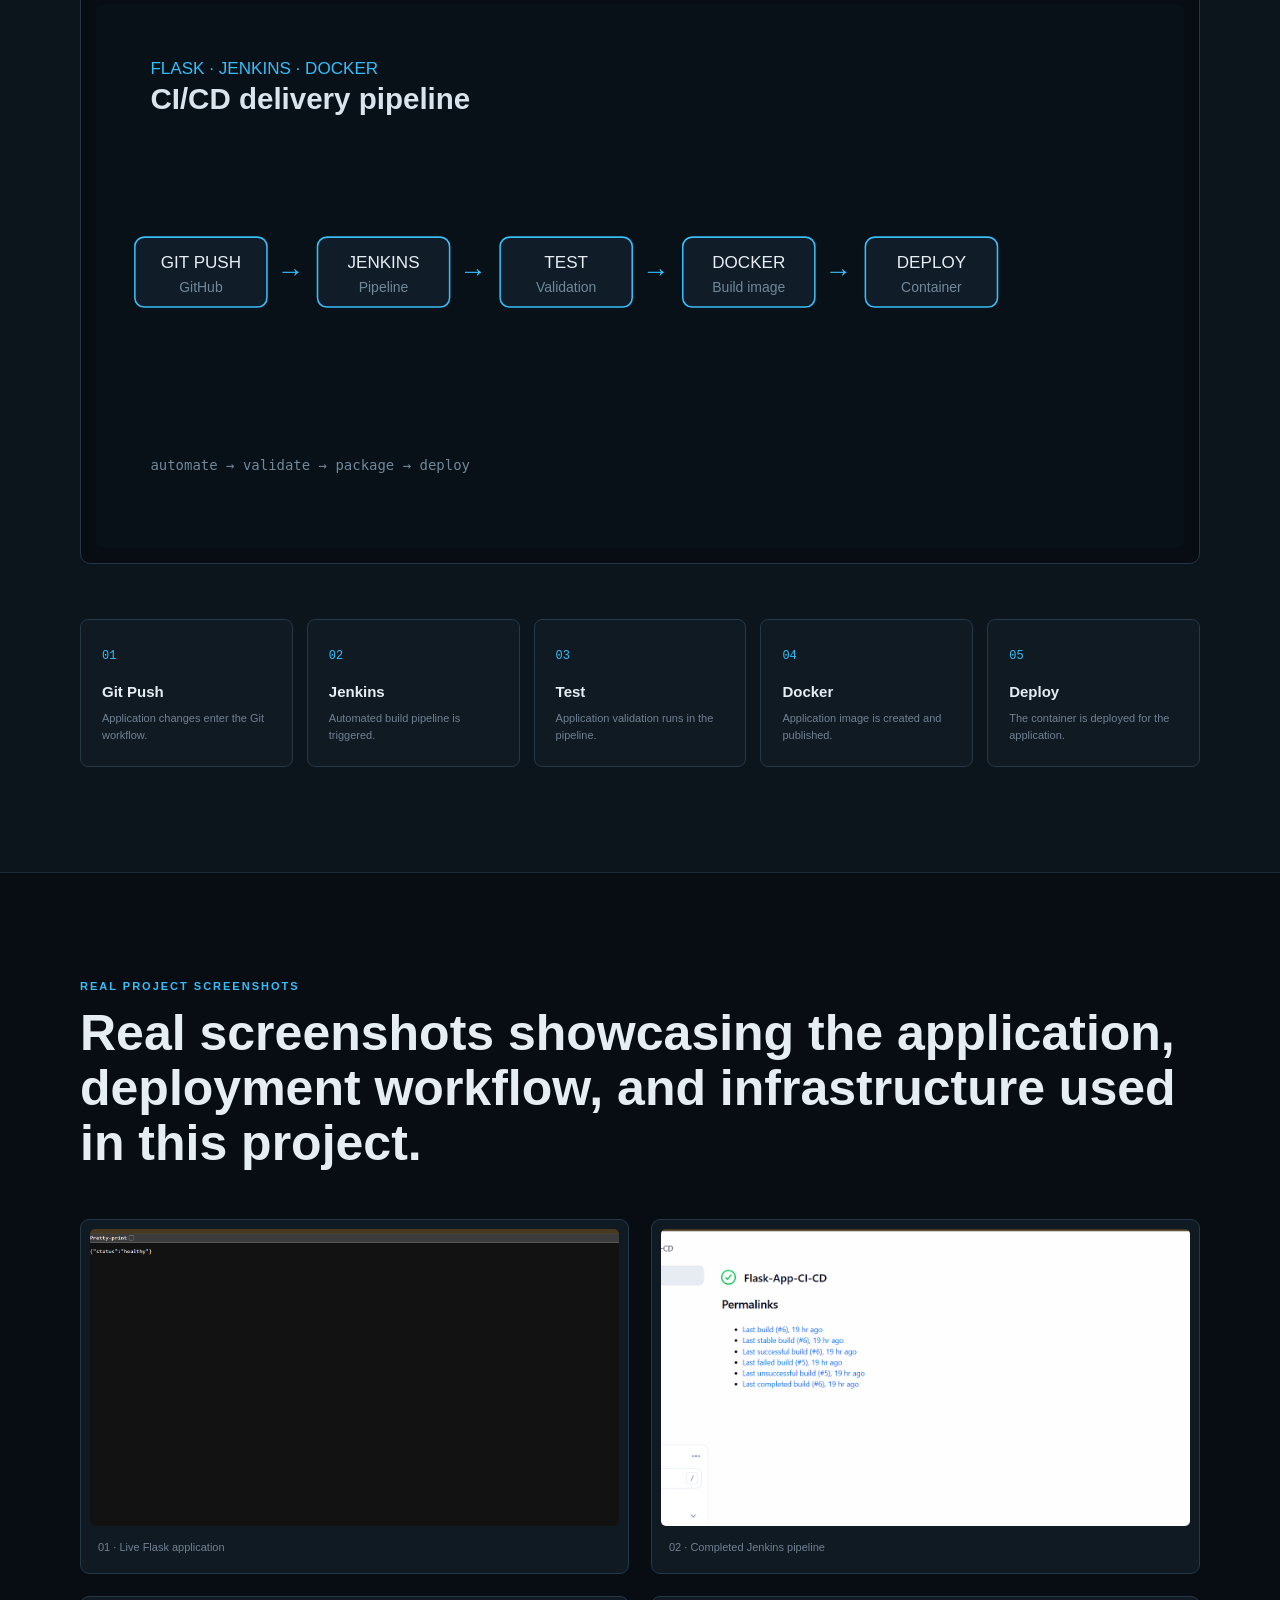
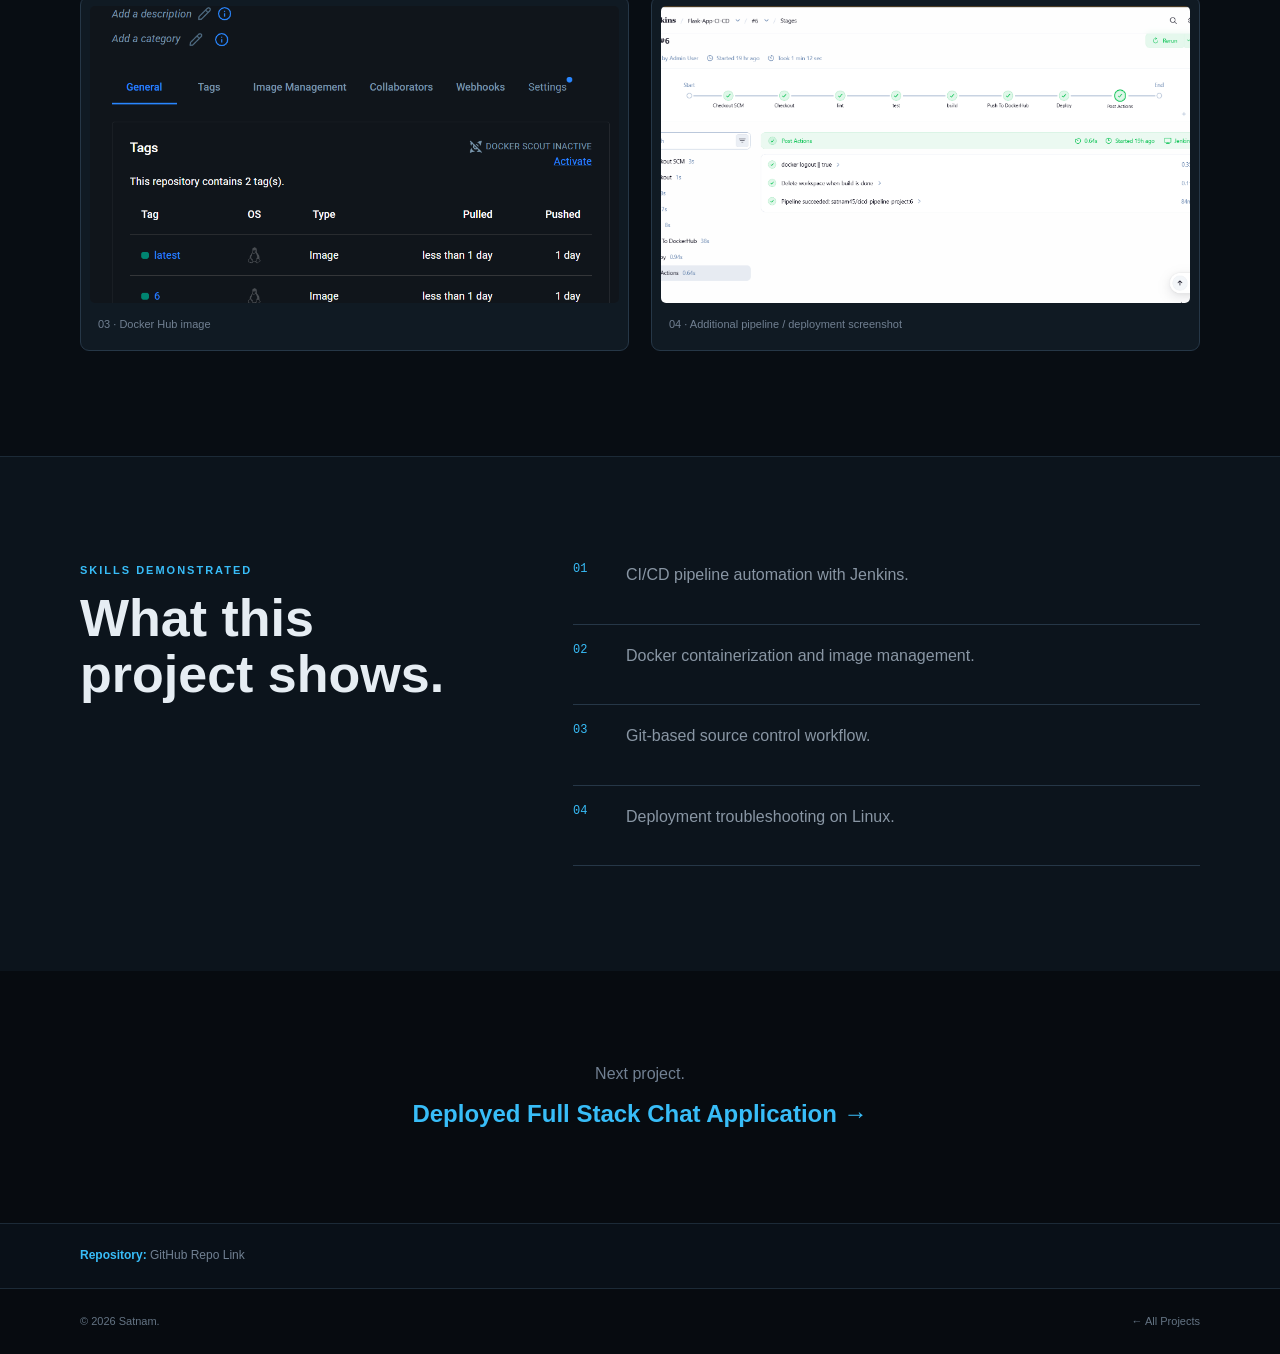
==== commit 32d8edb2: "Update project screenshots section heading" ====
--- a/projects/flask-jenkins-cicd.html
+++ b/projects/flask-jenkins-cicd.html
@@ -6,11 +6,7 @@
 <section class="project-detail-hero"><div class="container project-hero-grid"><div><a href="../projects.html" class="back-projects">← All Projects</a><p class="project-label">PROJECT 01 · CI/CD AUTOMATION</p><h1>Flask Application — Jenkins <span>CI/CD Pipeline</span></h1><p class="project-detail-intro">A CI/CD pipeline that automates application testing, Docker image creation, publishing to Docker Hub, and deployment.</p><div class="showcase-stack"><span>Python</span><span>Flask</span><span>Jenkins</span><span>Docker</span><span>Docker Hub</span></div><div class="project-actions"><a href="https://github.com/satnamgrover/flask-jenkins-cicd-pipeline.git" class="btn btn-primary">GitHub URL ↗</a></div></div><div class="detail-thumbnail"><img src="../assets/projects/flask-cicd/thumbnail.svg" alt="Flask Jenkins CI/CD project thumbnail"></div></div></section>
 <section class="project-detail-section"><div class="container"><div class="detail-grid"><div><p class="section-label">PROJECT OVERVIEW</p><h2>Automating the path from code change to deployment.</h2></div><div><p>This project demonstrates a practical CI/CD workflow for a Flask application. Jenkins is configured to automate the build process when application changes are pushed through Git.</p><p>The pipeline covers testing, Docker image creation, publishing to Docker Hub, and deployment. It also provided hands-on practice with Git workflows, Docker image management, and deployment troubleshooting.</p></div></div></div></section>
 <section class="project-detail-section section-dark"><div class="container"><div class="section-heading"><p class="section-label">WORKFLOW</p><h2>CI/CD <span>Pipeline</span></h2></div><div class="architecture-image"><img src="../assets/projects/flask-cicd/pipeline.svg" alt="Flask Jenkins CI/CD pipeline"></div><div class="workflow"><div><strong>01</strong><h3>Git Push</h3><p>Application changes enter the Git workflow.</p></div><div><strong>02</strong><h3>Jenkins</h3><p>Automated build pipeline is triggered.</p></div><div><strong>03</strong><h3>Test</h3><p>Application validation runs in the pipeline.</p></div><div><strong>04</strong><h3>Docker</h3><p>Application image is created and published.</p></div><div><strong>05</strong><h3>Deploy</h3><p>The container is deployed for the application.</p></div></div></div></section>
-<<<<<<< HEAD
-<section class="project-detail-section"><div class="container"><div class="section-heading"><p class="section-label">PROJECT SCREENSHOTS</p><h2>Real screenshots showcasing the application, deployment workflow, and infrastructure used in this project.</h2></div><div class="project-gallery"><figure><img src="../assets/projects/flask-cicd/Applicatoin.png" alt="Flask application screenshot placeholder"><figcaption>01 · Live Flask application</figcaption></figure><figure><img src="../assets/projects/flask-cicd/jenkins.png" alt="Jenkins pipeline screenshot placeholder"><figcaption>02 · Completed Jenkins pipeline</figcaption></figure><figure><img src="../assets/projects/flask-cicd/Docker.png" alt="Docker Hub screenshot placeholder"><figcaption>03 · Docker Hub image</figcaption></figure><figure><img src="../assets/projects/flask-cicd/pic.png" alt="Flask CI/CD screenshot placeholder"><figcaption>04 · Additional pipeline / deployment screenshot</figcaption></figure></div></div></section>
-=======
 <section class="project-detail-section"><div class="container"><div class="section-heading"><p class="section-label">REAL PROJECT SCREENSHOTS</p><h2>Real screenshots showcasing the application, deployment workflow, and infrastructure used in this project.</h2></div><div class="project-gallery"><figure><img src="../assets/projects/flask-cicd/Applicatoin.png" alt="Flask application screenshot placeholder"><figcaption>01 · Live Flask application</figcaption></figure><figure><img src="../assets/projects/flask-cicd/jenkins.png" alt="Jenkins pipeline screenshot placeholder"><figcaption>02 · Completed Jenkins pipeline</figcaption></figure><figure><img src="../assets/projects/flask-cicd/Docker.png" alt="Docker Hub screenshot placeholder"><figcaption>03 · Docker Hub image</figcaption></figure><figure><img src="../assets/projects/flask-cicd/pic.png" alt="Flask CI/CD screenshot placeholder"><figcaption>04 · Additional pipeline / deployment screenshot</figcaption></figure></div></div></section>
->>>>>>> 7b17e79 (Rewriting Project Section)
 <section class="project-detail-section section-dark"><div class="container"><div class="detail-grid"><div><p class="section-label">SKILLS DEMONSTRATED</p><h2>What this project shows.</h2></div><div class="learning-list"><div><span>01</span><p>CI/CD pipeline automation with Jenkins.</p></div><div><span>02</span><p>Docker containerization and image management.</p></div><div><span>03</span><p>Git-based source control workflow.</p></div><div><span>04</span><p>Deployment troubleshooting on Linux.</p></div></div></div></div></section>
 <section class="project-next"><div class="container"><p>Next project.</p><a href="full-stack-chat-kubernetes.html">Deployed Full Stack Chat Application →</a></div></section>
 <section id="repository" class="repo-note"><div class="container"><strong>Repository:</strong><a href="https://github.com/satnamgrover/flask-jenkins-cicd-pipeline.git"> GitHub Repo Link</a></div></section>
